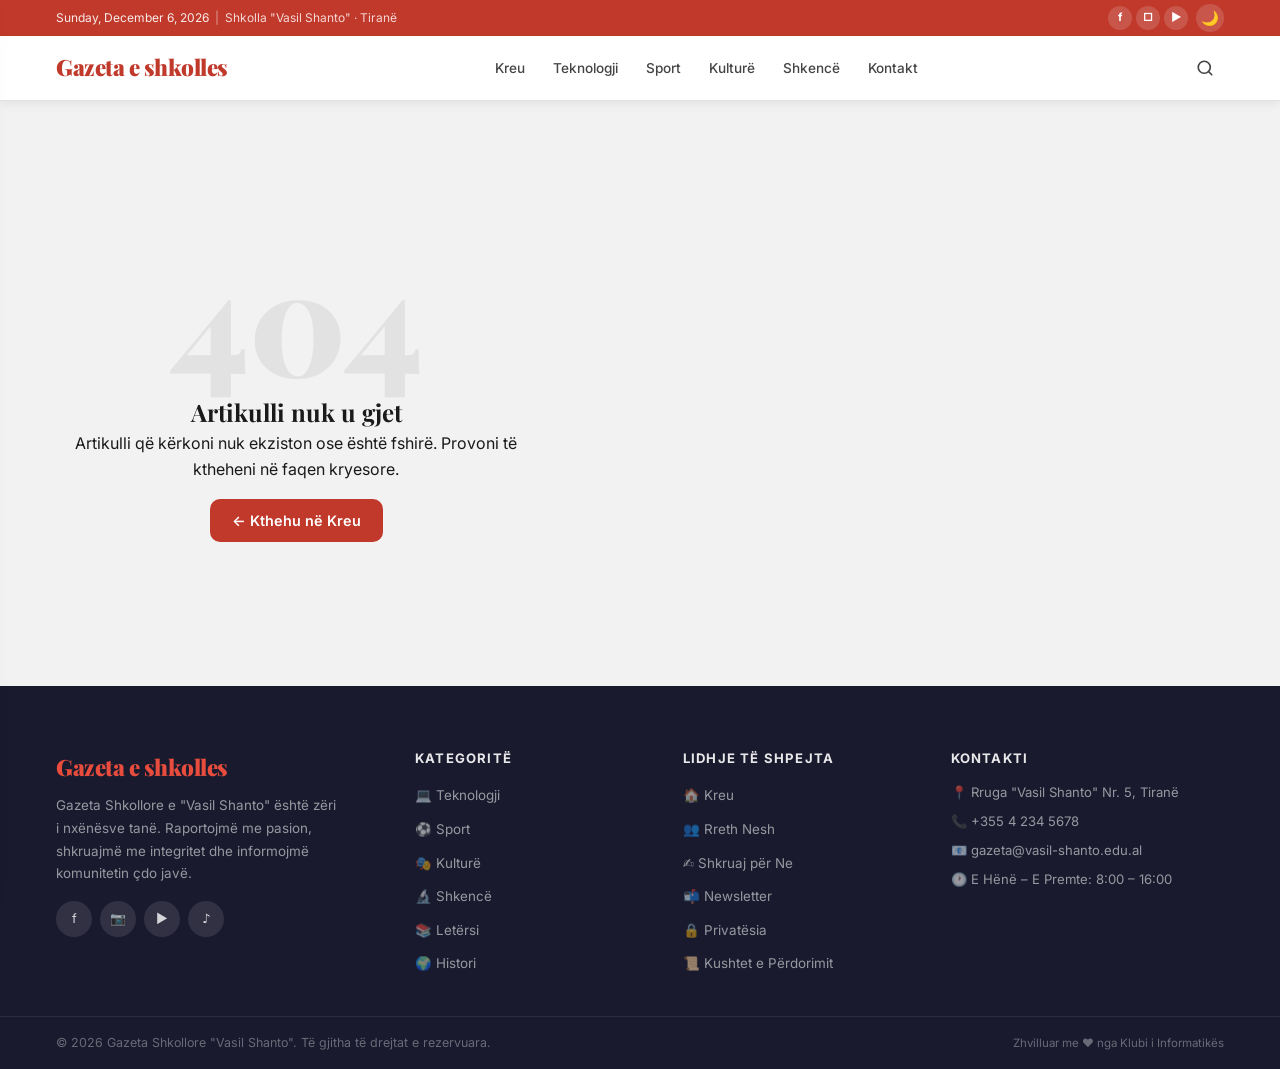
==== article.html @ ebf305d5 "first commit" ====
<!DOCTYPE html>
<html lang="sq" data-theme="light">
<head>
  <meta charset="UTF-8" />
  <meta name="viewport" content="width=device-width, initial-scale=1.0" />
  <meta name="description" content="Gazeta Shkollore – Portali informativ i shkollës 'Vasil Shanto'." />
  <meta name="author" content="Klubi i Informatikës – Shkolla Vasil Shanto" />
  <meta property="og:type" content="article" />
  <title>Artikull | Gazeta Shkollore</title>

  <link rel="preconnect" href="https://fonts.googleapis.com" />
  <link rel="preconnect" href="https://fonts.gstatic.com" crossorigin />
  <link href="https://fonts.googleapis.com/css2?family=Playfair+Display:ital,wght@0,700;0,900;1,700&family=Inter:wght@300;400;500;600;700&display=swap" rel="stylesheet" />

  <link rel="stylesheet" href="style.css" />
</head>
<body>

  <!-- ============================================================
       HEADER (identical to index.html)
  ============================================================ -->
  <header class="site-header" id="siteHeader">

    <div class="top-bar">
      <div class="container">
        <div class="top-bar-left">
          <span id="currentDate" class="top-date"></span>
          <span class="top-sep">|</span>
          <span class="top-school">Shkolla "Vasil Shanto" · Tiranë</span>
        </div>
        <div class="top-bar-right">
          <div class="top-social">
            <a href="#" aria-label="Facebook"  class="tsocial">&#x66;</a>
            <a href="#" aria-label="Instagram" class="tsocial">&#x25A1;</a>
            <a href="#" aria-label="YouTube"   class="tsocial">&#x25B6;</a>
          </div>
          <button class="dark-btn" id="darkToggle" aria-label="Ndrysho temën">
            <span class="dark-icon" id="darkIcon">🌙</span>
          </button>
        </div>
      </div>
    </div>

    <nav class="main-nav" role="navigation" aria-label="Navigimi kryesor">
      <div class="container">
        <a href="index.html" class="nav-logo" aria-label="Gazeta Shkollore – ballina">
          <span class="logo-primary">Gazeta e shkolles</span>
        </a>

        <ul class="nav-links" id="navLinks" role="list">
          <li><a href="index.html#hero"       class="nav-link">Kreu</a></li>
          <li><a href="index.html#teknologji" class="nav-link">Teknologji</a></li>
          <li><a href="index.html#sport"      class="nav-link">Sport</a></li>
          <li><a href="index.html#kulture"    class="nav-link">Kulturë</a></li>
          <li><a href="index.html#shkence"    class="nav-link">Shkencë</a></li>
          <li><a href="index.html#kontakt"    class="nav-link">Kontakt</a></li>
        </ul>

        <div class="nav-actions">
          <button class="icon-btn search-toggle" id="searchToggle" aria-label="Hap kërkimin" aria-expanded="false">
            <svg width="18" height="18" viewBox="0 0 24 24" fill="none" stroke="currentColor" stroke-width="2.2" stroke-linecap="round" stroke-linejoin="round">
              <circle cx="11" cy="11" r="8"/><path d="m21 21-4.35-4.35"/>
            </svg>
          </button>
          <button class="hamburger" id="hamburger" aria-label="Hap menunë" aria-expanded="false" aria-controls="mobileDrawer">
            <span></span><span></span><span></span>
          </button>
        </div>
      </div>
    </nav>

    <div class="search-bar" id="searchBar" role="search" aria-hidden="true">
      <div class="container">
        <svg class="search-bar-icon" width="18" height="18" viewBox="0 0 24 24" fill="none" stroke="currentColor" stroke-width="2" stroke-linecap="round">
          <circle cx="11" cy="11" r="8"/><path d="m21 21-4.35-4.35"/>
        </svg>
        <input type="search" id="searchInput" placeholder="Kërko artikuj, kategori, autorë…" aria-label="Kërko" />
        <button class="search-close" id="searchClose" aria-label="Mbyll kërkimin">✕</button>
      </div>
    </div>
  </header>

  <!-- Reading progress bar -->
  <div class="reading-progress" id="readingProgress" role="progressbar" aria-valuenow="0" aria-valuemin="0" aria-valuemax="100"></div>

  <!-- Mobile drawer overlay -->
  <div class="overlay" id="overlay" aria-hidden="true"></div>

  <!-- Mobile drawer -->
  <nav class="mobile-drawer" id="mobileDrawer" aria-label="Navigimi mobil" aria-hidden="true">
    <div class="drawer-head">
      <a href="index.html" class="nav-logo">
        <span class="logo-primary">Gazeta e shkolles</span>
      </a>
      <button class="icon-btn drawer-close" id="drawerClose" aria-label="Mbyll menunë">✕</button>
    </div>
    <ul class="drawer-links" role="list">
      <li><a href="index.html#hero">🏠&ensp;Kreu</a></li>
      <li><a href="index.html#teknologji">💻&ensp;Teknologji</a></li>
      <li><a href="index.html#sport">⚽&ensp;Sport</a></li>
      <li><a href="index.html#kulture">🎭&ensp;Kulturë</a></li>
      <li><a href="index.html#shkence">🔬&ensp;Shkencë</a></li>
      <li><a href="index.html#newsletter">📬&ensp;Newsletter</a></li>
      <li><a href="index.html#kontakt">📧&ensp;Kontakt</a></li>
    </ul>
    <div class="drawer-footer">
      <div class="top-social">
        <a href="#" aria-label="Facebook"  class="tsocial">f</a>
        <a href="#" aria-label="Instagram" class="tsocial">&#x25A1;</a>
        <a href="#" aria-label="YouTube"   class="tsocial">▶</a>
      </div>
      <p class="drawer-copy">© 2024 Gazeta Shkollore</p>
    </div>
  </nav>

  <!-- ============================================================
       ARTICLE PAGE
  ============================================================ -->
  <main id="articlePage">

    <!-- ── LOADING STATE ── -->
    <div id="articleLoading" class="article-loading" aria-live="polite" aria-label="Duke ngarkuar artikullin…">
      <div class="article-hero-skeleton skeleton-pulse"></div>
      <div class="container">
        <div class="article-skeleton-body">
          <div class="skel-line skel-badge"></div>
          <div class="skel-line skel-title-1"></div>
          <div class="skel-line skel-title-2"></div>
          <div class="skel-line skel-excerpt"></div>
          <div class="skel-line skel-byline"></div>
          <div class="skel-divider"></div>
          <div class="skel-line skel-p"></div>
          <div class="skel-line skel-p skel-p-short"></div>
          <div class="skel-line skel-p"></div>
          <div class="skel-line skel-heading"></div>
          <div class="skel-line skel-p"></div>
          <div class="skel-line skel-p skel-p-med"></div>
          <div class="skel-line skel-p"></div>
        </div>
      </div>
    </div>

    <!-- ── ERROR STATE ── -->
    <div id="articleError" class="article-error" hidden role="alert">
      <div class="container">
        <div class="error-inner">
          <div class="error-code">404</div>
          <h1 class="error-title">Artikulli nuk u gjet</h1>
          <p class="error-text">Artikulli që kërkoni nuk ekziston ose është fshirë. Provoni të ktheheni në faqen kryesore.</p>
          <a href="index.html" class="btn-back">← Kthehu në Kreu</a>
        </div>
      </div>
    </div>

    <!-- ── ARTICLE CONTENT (populated by article.js) ── -->
    <div id="articleWrap" hidden>

      <!-- Breadcrumb -->
      <div class="article-breadcrumb">
        <div class="container">
          <nav aria-label="Navigimi i breadcrumb">
            <a href="index.html">Kreu</a>
            <span aria-hidden="true">›</span>
            <span id="breadcrumbCat"></span>
            <span aria-hidden="true">›</span>
            <span id="breadcrumbTitle" class="bc-current" aria-current="page"></span>
          </nav>
        </div>
      </div>

      <!-- Article Hero Image -->
      <div class="article-hero" id="articleHero"></div>

      <!-- Article body -->
      <div class="container">
        <div class="article-layout">

          <!-- Main article -->
          <article class="article-main" id="articleMain">
            <header class="article-header" id="articleHeader"></header>
            <div class="article-content prose" id="articleContent"></div>
            <footer class="article-footer">
              <div class="article-tags" id="articleTags"></div>
              <div class="article-share">
                <span class="share-label">Ndaj:</span>
                <button class="share-btn" id="shareFacebook" aria-label="Ndaj në Facebook">f Facebook</button>
                <button class="share-btn" id="shareTwitter"  aria-label="Ndaj në X/Twitter">𝕏 Twitter</button>
                <button class="share-btn share-copy" id="shareCopy" aria-label="Kopjo lidhjen">🔗 Kopjo</button>
              </div>
            </footer>
          </article>

          <!-- Sticky sidebar -->
          <aside class="article-sidebar" aria-label="Shiriti anësor i artikullit">
            <div class="asb-widget asb-share">
              <h4 class="asb-title">Ndaj Artikullin</h4>
              <div class="asb-share-btns">
                <button class="asb-btn asb-fb"   id="asbFacebook" aria-label="Facebook">f</button>
                <button class="asb-btn asb-tw"   id="asbTwitter"  aria-label="Twitter">𝕏</button>
                <button class="asb-btn asb-copy" id="asbCopy"     aria-label="Kopjo">🔗</button>
              </div>
            </div>
            <div class="asb-widget asb-info" id="asbInfo"></div>
          </aside>

        </div><!-- /.article-layout -->

        <!-- Related Articles -->
        <section class="related-section" id="relatedSection" aria-label="Artikuj të ngjashëm">
          <div class="related-head">
            <h2 class="section-title"><span class="accent-pill" style="background:var(--primary)">📰</span> Lexo Gjithashtu</h2>
          </div>
          <div class="related-grid" id="relatedGrid"></div>
        </section>

      </div><!-- /.container -->
    </div><!-- /#articleWrap -->

  </main>

  <!-- ============================================================
       FOOTER (identical to index.html)
  ============================================================ -->
  <footer class="site-footer" id="kontakt">
    <div class="footer-main">
      <div class="container">
        <div class="footer-grid">

          <div class="footer-col footer-about-col">
            <a href="index.html" class="nav-logo footer-logo-link">
              <span class="logo-primary">Gazeta e shkolles</span>
            </a>
            <p>Gazeta Shkollore e "Vasil Shanto" është zëri i nxënësve tanë. Raportojmë me pasion, shkruajmë me integritet dhe informojmë komunitetin çdo javë.</p>
            <div class="footer-social">
              <a href="#" aria-label="Facebook"  class="footer-sl">f</a>
              <a href="#" aria-label="Instagram" class="footer-sl">📷</a>
              <a href="#" aria-label="YouTube"   class="footer-sl">▶</a>
              <a href="#" aria-label="TikTok"    class="footer-sl">♪</a>
            </div>
          </div>

          <div class="footer-col">
            <h4 class="footer-heading">Kategoritë</h4>
            <ul class="footer-links">
              <li><a href="index.html#teknologji">💻 Teknologji</a></li>
              <li><a href="index.html#sport">⚽ Sport</a></li>
              <li><a href="index.html#kulture">🎭 Kulturë</a></li>
              <li><a href="index.html#shkence">🔬 Shkencë</a></li>
              <li><a href="#">📚 Letërsi</a></li>
              <li><a href="#">🌍 Histori</a></li>
            </ul>
          </div>

          <div class="footer-col">
            <h4 class="footer-heading">Lidhje të Shpejta</h4>
            <ul class="footer-links">
              <li><a href="index.html">🏠 Kreu</a></li>
              <li><a href="#">👥 Rreth Nesh</a></li>
              <li><a href="#">✍️ Shkruaj për Ne</a></li>
              <li><a href="index.html#newsletter">📬 Newsletter</a></li>
              <li><a href="#">🔒 Privatësia</a></li>
              <li><a href="#">📜 Kushtet e Përdorimit</a></li>
            </ul>
          </div>

          <div class="footer-col">
            <h4 class="footer-heading">Kontakti</h4>
            <ul class="contact-list">
              <li><span class="ci">📍</span> Rruga "Vasil Shanto" Nr. 5, Tiranë</li>
              <li><span class="ci">📞</span> +355 4 234 5678</li>
              <li><span class="ci">📧</span> gazeta@vasil-shanto.edu.al</li>
              <li><span class="ci">🕐</span> E Hënë – E Premte: 8:00 – 16:00</li>
            </ul>
          </div>

        </div>
      </div>
    </div>
    <div class="footer-bottom">
      <div class="container">
        <p>© 2024 Gazeta Shkollore "Vasil Shanto". Të gjitha të drejtat e rezervuara.</p>
        <p class="footer-credits">Zhvilluar me ❤️ nga Klubi i Informatikës</p>
      </div>
    </div>
  </footer>

  <button class="scroll-top-btn" id="scrollTopBtn" aria-label="Kthehu lart">↑</button>

  <script src="script.js"></script>
  <script src="articles-data.js"></script>
  <script src="article.js"></script>
</body>
</html>
---- style.css ----
/* ============================================================
   GAZETA SHKOLLORE — style.css
   Mobile-first responsive newspaper portal
   Breakpoints: 480 | 768 | 1024 | 1280
============================================================ */

/* ——————————————————————————————————————
   1. CSS VARIABLES & RESET
—————————————————————————————————————— */
:root {
  /* Brand */
  --primary:       #c0392b;
  --primary-dark:  #96281b;
  --primary-light: #e74c3c;

  /* Category colours */
  --tech-color:      #2980b9;
  --sport-color:     #27ae60;
  --culture-color:   #8e44ad;
  --science-color:   #d35400;
  --society-color:   #16a085;
  --literature-color:#c0392b;

  /* Light theme surfaces */
  --bg:          #f2f2f2;
  --surface:     #ffffff;
  --surface-2:   #f8f8f8;
  --border:      #e2e2e2;

  /* Light theme text */
  --text:        #1a1a1a;
  --text-light:  #444;
  --text-muted:  #888;

  /* Shadows */
  --shadow-xs: 0 1px 4px rgba(0,0,0,.06);
  --shadow-sm: 0 2px 10px rgba(0,0,0,.08);
  --shadow-md: 0 4px 24px rgba(0,0,0,.10);
  --shadow-lg: 0 8px 40px rgba(0,0,0,.14);

  /* Radius */
  --r-xs:  4px;
  --r-sm:  6px;
  --r:     10px;
  --r-lg:  16px;
  --r-xl:  24px;

  /* Spacing */
  --space-xs:  4px;
  --space-sm:  8px;
  --space:    16px;
  --space-md: 24px;
  --space-lg: 40px;
  --space-xl: 64px;

  /* Layout */
  --container:    1200px;
  --header-h:     56px;
  --topbar-h:     34px;
  --total-header: calc(var(--header-h) + var(--topbar-h));

  /* Typography */
  --font-body:    'Inter', system-ui, sans-serif;
  --font-display: 'Playfair Display', Georgia, serif;

  /* Transitions */
  --ease: 0.25s ease;
  --ease-spring: 0.35s cubic-bezier(.34,1.56,.64,1);
  /* Image zoom — ease-out-expo: quick start, long smooth deceleration */
  --ease-zoom: cubic-bezier(0.16, 1, 0.3, 1);
  --zoom-dur:   0.75s;
  --zoom-delay: 80ms;   /* pause before zoom starts on mouse-enter */
}

/* Dark theme */
[data-theme="dark"] {
  --bg:        #0e0e1a;
  --surface:   #1a1a2e;
  --surface-2: #161628;
  --border:    #2a2a3e;
  --text:      #e8e8f0;
  --text-light:#b0b0c0;
  --text-muted:#6a6a7a;
  --shadow-xs: 0 1px 4px rgba(0,0,0,.30);
  --shadow-sm: 0 2px 10px rgba(0,0,0,.40);
  --shadow-md: 0 4px 24px rgba(0,0,0,.50);
  --shadow-lg: 0 8px 40px rgba(0,0,0,.60);
}

/* Box-sizing & reset */
*,
*::before,
*::after { box-sizing: border-box; margin: 0; padding: 0; }

/* Ensure [hidden] always wins over any display: flex/grid/block rules */
[hidden] { display: none !important; }

html {
  scroll-behavior: smooth;
  font-size: 16px;
  -webkit-text-size-adjust: 100%;
}

body {
  font-family: var(--font-body);
  background: var(--bg);
  color: var(--text);
  line-height: 1.6;
  transition: background var(--ease), color var(--ease);
  overflow-x: hidden;
}

img {
  display: block;
  max-width: 100%;
  height: auto;
}

a {
  color: inherit;
  text-decoration: none;
  transition: color var(--ease);
}

ul, ol { list-style: none; }

button {
  cursor: pointer;
  border: none;
  background: none;
  font-family: inherit;
}

input, select, textarea {
  font-family: inherit;
  font-size: inherit;
}

/* ——————————————————————————————————————
   2. TYPOGRAPHY
—————————————————————————————————————— */
h1,h2,h3,h4,h5 {
  font-family: var(--font-display);
  line-height: 1.25;
  color: var(--text);
}

h1 { font-size: clamp(1.5rem, 4vw, 2.4rem); }
h2 { font-size: clamp(1.2rem, 3vw, 1.75rem); }
h3 { font-size: clamp(1rem, 2.5vw, 1.2rem); }
h4 { font-size: clamp(0.9rem, 2vw, 1rem); font-family: var(--font-body); font-weight: 600; }

p { color: var(--text-light); }

time { font-size: 0.78rem; color: var(--text-muted); }

/* ——————————————————————————————————————
   3. UTILITY
—————————————————————————————————————— */
.container {
  width: 100%;
  max-width: var(--container);
  margin: 0 auto;
  padding: 0 var(--space);
}

.sr-only {
  position: absolute;
  width: 1px; height: 1px;
  clip: rect(0,0,0,0);
  overflow: hidden;
  white-space: nowrap;
}

/* Scroll-reveal: pre-animate state */
.reveal {
  opacity: 0;
  transform: translateY(20px);
  transition: opacity 0.5s ease, transform 0.5s ease;
}
.reveal.visible {
  opacity: 1;
  transform: translateY(0);
}

/* ——————————————————————————————————————
   4. CATEGORY BADGES
—————————————————————————————————————— */
.badge {
  display: inline-block;
  padding: 2px 9px;
  border-radius: var(--r-xs);
  font-size: 0.68rem;
  font-weight: 700;
  text-transform: uppercase;
  letter-spacing: 0.6px;
  color: #fff;
  white-space: nowrap;
}
.badge-tech       { background: var(--tech-color); }
.badge-sport      { background: var(--sport-color); }
.badge-culture    { background: var(--culture-color); }
.badge-science    { background: var(--science-color); }
.badge-society    { background: var(--society-color); }
.badge-literature { background: var(--literature-color); }

/* ——————————————————————————————————————
   5. ARTICLE META
—————————————————————————————————————— */
.article-meta {
  display: flex;
  align-items: center;
  gap: var(--space-xs);
  font-size: 0.8rem;
  color: var(--text-muted);
  flex-wrap: wrap;
}
.avatar {
  width: 28px; height: 28px;
  border-radius: 50%;
  object-fit: cover;
  flex-shrink: 0;
}
.author-name { font-weight: 600; color: var(--text-light); }
.meta-sep    { opacity: 0.4; }
.read-time   { font-size: 0.75rem; color: var(--text-muted); white-space: nowrap; }
.views       { font-size: 0.75rem; }

/* ——————————————————————————————————————
   6. READING PROGRESS BAR
—————————————————————————————————————— */
.reading-progress {
  position: fixed;
  top: 0; left: 0;
  width: 0%;
  height: 3px;
  background: var(--primary);
  z-index: 9999;
  transition: width 0.1s linear;
}

/* ——————————————————————————————————————
   7. HEADER
—————————————————————————————————————— */
.site-header {
  position: sticky;
  top: 0;
  z-index: 900;
  background: var(--surface);
  box-shadow: var(--shadow-sm);
  transition: transform var(--ease), background var(--ease);
}
.site-header.hide { transform: translateY(-100%); }

/* Top bar */
.top-bar {
  background: var(--primary);
  color: #fff;
  font-size: 0.75rem;
  height: var(--topbar-h);
  display: flex;
  align-items: center;
}
.top-bar .container {
  display: flex;
  justify-content: space-between;
  align-items: center;
  gap: var(--space);
}
.top-bar-left {
  display: flex;
  align-items: center;
  gap: var(--space-xs);
  overflow: hidden;
  white-space: nowrap;
  text-overflow: ellipsis;
}
.top-date { opacity: 0.9; }
.top-sep  { opacity: 0.5; margin: 0 2px; }
.top-school { opacity: 0.8; display: none; } /* hidden on small mobile */

.top-bar-right {
  display: flex;
  align-items: center;
  gap: var(--space-sm);
  flex-shrink: 0;
}
.top-social { display: flex; gap: var(--space-xs); }
.tsocial {
  display: flex;
  align-items: center;
  justify-content: center;
  width: 24px; height: 24px;
  border-radius: 50%;
  background: rgba(255,255,255,.15);
  font-size: 0.7rem;
  font-weight: 700;
  color: #fff;
  transition: background var(--ease);
}
.tsocial:hover { background: rgba(255,255,255,.3); }

.dark-btn {
  display: flex;
  align-items: center;
  justify-content: center;
  width: 28px; height: 28px;
  border-radius: 50%;
  background: rgba(255,255,255,.15);
  color: #fff;
  font-size: 0.9rem;
  transition: background var(--ease), transform var(--ease-spring);
}
.dark-btn:hover { background: rgba(255,255,255,.3); transform: rotate(20deg); }

/* Main nav */
.main-nav {
  height: var(--header-h);
  display: flex;
  align-items: center;
}
.main-nav .container {
  display: flex;
  align-items: center;
  justify-content: space-between;
  gap: var(--space);
}

/* Logo */
.nav-logo {
  display: flex;
  align-items: baseline;
  gap: 2px;
  text-decoration: none;
  flex-shrink: 0;
}
.logo-primary {
  font-family: var(--font-display);
  font-weight: 900;
  font-size: clamp(1.05rem, 2.5vw, 1.4rem);
  color: var(--primary);
  letter-spacing: -0.5px;
  white-space: nowrap;
}
.logo-dot { color: var(--primary); font-weight: 900; }
.logo-secondary {
  font-family: var(--font-body);
  font-weight: 300;
  font-size: 0.85rem;
  color: var(--text-muted);
  letter-spacing: 1px;
  text-transform: uppercase;
}
[data-theme="dark"] .logo-secondary { color: var(--text-muted); }

/* Desktop nav links — hidden on mobile */
.nav-links {
  display: none;
  align-items: center;
  gap: 4px;
  flex: 1;
  justify-content: center;
}
.nav-link {
  padding: 6px 12px;
  border-radius: var(--r-xs);
  font-size: 0.85rem;
  font-weight: 500;
  color: var(--text-light);
  transition: color var(--ease), background var(--ease);
  position: relative;
}
.nav-link::after {
  content: '';
  position: absolute;
  bottom: 2px; left: 12px; right: 12px;
  height: 2px;
  background: var(--primary);
  border-radius: 2px;
  transform: scaleX(0);
  transition: transform var(--ease);
}
.nav-link:hover,
.nav-link.active { color: var(--primary); }
.nav-link.active::after,
.nav-link:hover::after { transform: scaleX(1); }

/* Nav actions */
.nav-actions {
  display: flex;
  align-items: center;
  gap: var(--space-xs);
}
.icon-btn {
  display: flex;
  align-items: center;
  justify-content: center;
  width: 38px; height: 38px;
  border-radius: var(--r-sm);
  color: var(--text-light);
  transition: background var(--ease), color var(--ease);
}
.icon-btn:hover { background: var(--surface-2); color: var(--primary); }

/* Hamburger */
.hamburger {
  display: flex;
  flex-direction: column;
  justify-content: center;
  align-items: center;
  gap: 5px;
  width: 38px; height: 38px;
  border-radius: var(--r-sm);
  transition: background var(--ease);
}
.hamburger:hover { background: var(--surface-2); }
.hamburger span {
  display: block;
  width: 22px; height: 2px;
  background: var(--text);
  border-radius: 2px;
  transition: transform var(--ease), opacity var(--ease), width var(--ease);
}
.hamburger.open span:nth-child(1) { transform: translateY(7px) rotate(45deg); }
.hamburger.open span:nth-child(2) { opacity: 0; width: 0; }
.hamburger.open span:nth-child(3) { transform: translateY(-7px) rotate(-45deg); }

/* Search bar */
.search-bar {
  background: var(--surface-2);
  border-top: 1px solid var(--border);
  overflow: hidden;
  max-height: 0;
  transition: max-height 0.3s ease, padding 0.3s ease;
}
.search-bar.open {
  max-height: 70px;
  padding: var(--space-xs) 0;
}
.search-bar .container {
  display: flex;
  align-items: center;
  gap: var(--space-sm);
}
.search-bar-icon { color: var(--text-muted); flex-shrink: 0; }
#searchInput {
  flex: 1;
  border: none;
  background: none;
  outline: none;
  color: var(--text);
  font-size: 0.95rem;
  padding: var(--space-xs) 0;
}
#searchInput::placeholder { color: var(--text-muted); }
.search-close {
  color: var(--text-muted);
  font-size: 1rem;
  padding: 4px 8px;
  border-radius: var(--r-xs);
  transition: color var(--ease), background var(--ease);
}
.search-close:hover { color: var(--primary); background: var(--surface); }

/* ——————————————————————————————————————
   8. MOBILE DRAWER
—————————————————————————————————————— */
.overlay {
  display: none;
  position: fixed;
  inset: 0;
  background: rgba(0,0,0,.55);
  z-index: 999;
  opacity: 0;
  transition: opacity var(--ease);
}
.overlay.show { display: block; opacity: 1; }

.mobile-drawer {
  position: fixed;
  top: 0; left: 0;
  width: min(320px, 85vw);
  height: 100dvh;
  background: var(--surface);
  z-index: 1000;
  transform: translateX(-110%);
  transition: transform 0.35s cubic-bezier(.4,0,.2,1);
  display: flex;
  flex-direction: column;
  overflow-y: auto;
  box-shadow: var(--shadow-lg);
}
.mobile-drawer.open { transform: translateX(0); }

.drawer-head {
  display: flex;
  align-items: center;
  justify-content: space-between;
  padding: var(--space) var(--space-md);
  border-bottom: 1px solid var(--border);
}
.drawer-close { font-size: 1.2rem; color: var(--text-muted); }
.drawer-close:hover { color: var(--primary); }

.drawer-links {
  flex: 1;
  padding: var(--space-sm) 0;
}
.drawer-links li a {
  display: block;
  padding: 13px var(--space-md);
  font-size: 0.95rem;
  font-weight: 500;
  color: var(--text);
  border-left: 3px solid transparent;
  transition: all var(--ease);
}
.drawer-links li a:hover {
  color: var(--primary);
  border-left-color: var(--primary);
  background: var(--surface-2);
}

.drawer-footer {
  padding: var(--space) var(--space-md);
  border-top: 1px solid var(--border);
  display: flex;
  flex-direction: column;
  gap: var(--space-sm);
  align-items: flex-start;
}
.drawer-copy { font-size: 0.75rem; color: var(--text-muted); }

/* ——————————————————————————————————————
   9. BREAKING NEWS TICKER
—————————————————————————————————————— */
.breaking-bar {
  display: flex;
  align-items: center;
  background: var(--surface);
  border-bottom: 2px solid var(--primary);
  height: 38px;
  overflow: hidden;
  gap: 0;
}

.breaking-label {
  flex-shrink: 0;
  background: var(--primary);
  color: #fff;
  font-size: 0.65rem;
  font-weight: 800;
  text-transform: uppercase;
  letter-spacing: 1.5px;
  padding: 0 12px;
  height: 100%;
  display: flex;
  align-items: center;
  position: relative;
  animation: livePulse 2s ease-in-out infinite;
}
.breaking-label::after {
  content: '';
  position: absolute;
  right: -8px; top: 50%;
  transform: translateY(-50%);
  width: 0; height: 0;
  border-style: solid;
  border-width: 10px 0 10px 8px;
  border-color: transparent transparent transparent var(--primary);
}

@keyframes livePulse {
  0%,100% { opacity: 1; }
  50%      { opacity: 0.75; }
}

.ticker-viewport {
  flex: 1;
  overflow: hidden;
  padding-left: 20px;
}
.ticker-track {
  display: flex;
  gap: 0;
  white-space: nowrap;
  will-change: transform;
  animation: ticker 40s linear infinite;
}
.ticker-track span {
  font-size: 0.82rem;
  color: var(--text);
  padding-right: 60px;
  display: inline-block;
}
.ticker-track:hover { animation-play-state: paused; }

@keyframes ticker {
  from { transform: translateX(0); }
  to   { transform: translateX(-50%); }
}

/* ——————————————————————————————————————
   10. SECTION HEADERS
—————————————————————————————————————— */
.section-head {
  display: flex;
  align-items: center;
  justify-content: space-between;
  gap: var(--space);
  margin-bottom: var(--space-md);
}

.section-title {
  display: flex;
  align-items: center;
  gap: var(--space-sm);
  font-family: var(--font-display);
  font-size: 1.2rem;
  font-weight: 900;
  color: var(--text);
  white-space: nowrap;
}

.accent-pill {
  display: inline-flex;
  align-items: center;
  justify-content: center;
  width: 30px; height: 30px;
  border-radius: var(--r-sm);
  font-size: 0.9rem;
  flex-shrink: 0;
}

.view-all-link {
  font-size: 0.8rem;
  font-weight: 600;
  color: var(--primary);
  white-space: nowrap;
  padding: 5px 12px;
  border: 1.5px solid var(--primary);
  border-radius: var(--r-xl);
  transition: all var(--ease);
}
.view-all-link:hover {
  background: var(--primary);
  color: #fff;
}

/* ——————————————————————————————————————
   11. HERO SECTION
—————————————————————————————————————— */
.hero-section {
  padding: var(--space-md) 0;
  background: var(--bg);
}

.hero-grid {
  display: grid;
  gap: var(--space);
}

/* Main featured article */
.hero-main {
  background: var(--surface);
  border-radius: var(--r-lg);
  overflow: hidden;
  box-shadow: var(--shadow-sm);
}
.hero-img-wrap {
  display: block;
  position: relative;
  overflow: hidden;
  aspect-ratio: 3/2;   /* taller on mobile — more impact */
  min-height: 220px;
}
.hero-img {
  width: 100%; height: 100%;
  object-fit: cover;
  object-position: center 30%;
  transition: transform var(--zoom-dur) var(--ease-zoom),
              filter    var(--zoom-dur) var(--ease-zoom);
  filter: saturate(1.08) brightness(0.96);
}
.hero-main:hover .hero-img {
  transform: scale(1.04);
  filter: saturate(1.14) brightness(1.01);
  transition-delay: var(--zoom-delay);
}

.hero-img-overlay {
  position: absolute;
  inset: 0;
  background:
    linear-gradient(to top,  rgba(0,0,0,.55) 0%,  rgba(0,0,0,.10) 45%, transparent 70%),
    linear-gradient(to right, rgba(0,0,0,.18) 0%, transparent 50%);
  pointer-events: none;
}
.hero-body {
  padding: var(--space-md);
  display: flex;
  flex-direction: column;
  gap: var(--space-sm);
}
.meta-row {
  display: flex;
  align-items: center;
  gap: var(--space-xs);
  flex-wrap: wrap;
}
.hero-title {
  font-family: var(--font-display);
  font-size: clamp(1.2rem, 4vw, 1.9rem);
  font-weight: 900;
  line-height: 1.2;
}
.hero-title a:hover { color: var(--primary); }
.hero-excerpt {
  font-size: 0.9rem;
  color: var(--text-light);
  line-height: 1.65;
  display: -webkit-box;
  -webkit-line-clamp: 3;
  -webkit-box-orient: vertical;
  overflow: hidden;
}

/* Side articles */
.hero-side {
  display: flex;
  flex-direction: column;
  gap: var(--space);
}
.hero-side-card {
  display: flex;
  gap: var(--space);
  background: var(--surface);
  border-radius: var(--r);
  overflow: hidden;
  box-shadow: var(--shadow-xs);
  transition: box-shadow var(--ease), transform var(--ease);
}
.hero-side-card:hover { box-shadow: var(--shadow-sm); transform: translateY(-2px); }

.side-img-wrap {
  flex-shrink: 0;
  width: 120px;
  overflow: hidden;
}
.side-img-wrap img {
  width: 100%; height: 100%;
  object-fit: cover;
  transition: transform var(--zoom-dur) var(--ease-zoom);
}
.hero-side-card:hover .side-img-wrap img {
  transform: scale(1.04);
  transition-delay: var(--zoom-delay);
}

.side-body {
  padding: var(--space-sm) var(--space-sm) var(--space-sm) 0;
  display: flex;
  flex-direction: column;
  gap: 5px;
  justify-content: center;
}
.side-body h3 {
  font-size: 0.9rem;
  font-weight: 700;
  line-height: 1.35;
  display: -webkit-box;
  -webkit-line-clamp: 3;
  -webkit-box-orient: vertical;
  overflow: hidden;
}
.side-body h3 a:hover { color: var(--primary); }

/* ——————————————————————————————————————
   12. TRENDING SLIDER
—————————————————————————————————————— */
.trending-section {
  padding: var(--space-md) 0 var(--space-lg);
  background: var(--surface);
  border-top: 1px solid var(--border);
  border-bottom: 1px solid var(--border);
  margin-bottom: var(--space-lg);
}

.slider-btns {
  display: flex;
  gap: var(--space-xs);
}
.slider-btn {
  display: flex;
  align-items: center;
  justify-content: center;
  width: 34px; height: 34px;
  border-radius: 50%;
  background: var(--surface-2);
  border: 1.5px solid var(--border);
  color: var(--text);
  font-size: 1.2rem;
  transition: all var(--ease);
}
.slider-btn:hover {
  background: var(--primary);
  border-color: var(--primary);
  color: #fff;
}
.slider-btn:disabled { opacity: 0.3; pointer-events: none; }

.slider-viewport {
  overflow: hidden;
  border-radius: var(--r);
}
.trending-slider {
  display: flex;
  gap: var(--space);
  overflow-x: auto;
  scroll-snap-type: x mandatory;
  scroll-behavior: smooth;
  -webkit-overflow-scrolling: touch;
  padding-bottom: var(--space-xs);
  /* Hide scrollbar */
  scrollbar-width: none;
}
.trending-slider::-webkit-scrollbar { display: none; }

/* Trending card */
.t-card {
  flex-shrink: 0;
  width: min(280px, 80vw);
  background: var(--surface);
  border: 1px solid var(--border);
  border-radius: var(--r);
  overflow: hidden;
  scroll-snap-align: start;
  position: relative;
  transition: box-shadow var(--ease), transform var(--ease);
  box-shadow: var(--shadow-xs);
}
.t-card:hover { box-shadow: var(--shadow-md); transform: translateY(-4px); }

.t-num {
  position: absolute;
  top: var(--space-sm);
  left: var(--space-sm);
  background: rgba(0,0,0,.75);
  color: #fff;
  font-size: 0.65rem;
  font-weight: 800;
  letter-spacing: 1px;
  padding: 3px 8px;
  border-radius: var(--r-xs);
  z-index: 2;
}
.t-img-wrap {
  display: block;
  overflow: hidden;
  aspect-ratio: 3/2;
}
.t-img-wrap img {
  width: 100%; height: 100%;
  object-fit: cover;
  transition: transform var(--zoom-dur) var(--ease-zoom);
}
.t-card:hover .t-img-wrap img {
  transform: scale(1.04);
  transition-delay: var(--zoom-delay);
}

.t-body {
  padding: var(--space-sm) var(--space);
  display: flex;
  flex-direction: column;
  gap: 6px;
}
.t-body h4 {
  font-size: 0.88rem;
  font-weight: 700;
  line-height: 1.35;
  display: -webkit-box;
  -webkit-line-clamp: 3;
  -webkit-box-orient: vertical;
  overflow: hidden;
}
.t-body h4 a:hover { color: var(--primary); }

/* ——————————————————————————————————————
   13. PAGE BODY (content + sidebar)
—————————————————————————————————————— */
.page-body {
  padding: var(--space-lg) 0;
}

.content-sidebar-grid {
  display: grid;
  gap: var(--space-lg);
}

/* ——————————————————————————————————————
   14. CATEGORY SECTIONS
—————————————————————————————————————— */
.cat-section { margin-bottom: var(--space-xl); }
.cat-section:last-child { margin-bottom: 0; }

/* Cards grid — mobile: single column */
.cards-grid {
  display: grid;
  gap: var(--space);
}

/* ——————————————————————————————————————
   15. NEWS CARDS
—————————————————————————————————————— */
.news-card {
  background: var(--surface);
  border-radius: var(--r);
  overflow: hidden;
  box-shadow: var(--shadow-xs);
  transition: box-shadow var(--ease), transform var(--ease);
  display: flex;
  flex-direction: column;
}
.news-card:hover {
  box-shadow: var(--shadow-md);
  transform: translateY(-4px);
}

.card-img-wrap {
  display: block;
  position: relative;
  overflow: hidden;
  aspect-ratio: 16/10;
}
.card-img {
  width: 100%; height: 100%;
  object-fit: cover;
  transition: transform var(--zoom-dur) var(--ease-zoom);
}
.news-card:hover .card-img {
  transform: scale(1.04);
  transition-delay: var(--zoom-delay);
}

.card-badge-overlay {
  position: absolute;
  top: var(--space-sm);
  left: var(--space-sm);
  z-index: 2;
}

.card-body {
  padding: var(--space);
  flex: 1;
  display: flex;
  flex-direction: column;
  gap: var(--space-sm);
}

.card-title {
  font-size: clamp(0.9rem, 2.5vw, 1.05rem);
  font-weight: 700;
  line-height: 1.35;
  display: -webkit-box;
  -webkit-line-clamp: 3;
  -webkit-box-orient: vertical;
  overflow: hidden;
}
.card-title a:hover { color: var(--primary); }

.card-excerpt {
  font-size: 0.84rem;
  line-height: 1.6;
  color: var(--text-muted);
  display: -webkit-box;
  -webkit-line-clamp: 3;
  -webkit-box-orient: vertical;
  overflow: hidden;
  flex: 1;
}

.card-foot {
  display: flex;
  align-items: center;
  justify-content: space-between;
  gap: var(--space-xs);
  padding-top: var(--space-sm);
  border-top: 1px solid var(--border);
  flex-wrap: wrap;
}

/* ——————————————————————————————————————
   16. PROMO BANNER
—————————————————————————————————————— */
.promo-banner {
  display: flex;
  align-items: center;
  justify-content: space-between;
  gap: var(--space);
  background: linear-gradient(135deg, var(--primary) 0%, var(--primary-dark) 100%);
  color: #fff;
  border-radius: var(--r);
  padding: var(--space) var(--space-md);
  margin-bottom: var(--space-xl);
  flex-wrap: wrap;
}
.promo-text { font-size: 0.9rem; line-height: 1.5; }
.promo-text strong { font-weight: 700; }
.promo-cta {
  flex-shrink: 0;
  background: #fff;
  color: var(--primary);
  font-weight: 700;
  font-size: 0.82rem;
  padding: 8px 18px;
  border-radius: var(--r-xl);
  transition: all var(--ease);
  white-space: nowrap;
}
.promo-cta:hover { background: var(--primary-dark); color: #fff; }

/* ——————————————————————————————————————
   17. DUAL SECTIONS (Kulturë + Shkencë)
—————————————————————————————————————— */
.dual-sections {
  display: grid;
  gap: var(--space-xl);
}

.compact-cat .section-head { margin-bottom: var(--space); }

/* List cards */
.list-cards {
  display: flex;
  flex-direction: column;
  gap: var(--space-sm);
}

.list-card {
  display: flex;
  gap: var(--space);
  padding: var(--space-sm) 0;
  border-bottom: 1px solid var(--border);
  transition: background var(--ease);
}
.list-card:last-child { border-bottom: none; }

.list-img-wrap {
  flex-shrink: 0;
  width: 90px;
  border-radius: var(--r-sm);
  overflow: hidden;
  aspect-ratio: 3/2;
}
.list-img-wrap img {
  width: 100%; height: 100%;
  object-fit: cover;
  transition: transform var(--zoom-dur) var(--ease-zoom);
}
.list-card:hover .list-img-wrap img {
  transform: scale(1.04);
  transition-delay: var(--zoom-delay);
}

.list-body {
  display: flex;
  flex-direction: column;
  gap: 4px;
  justify-content: center;
}
.list-body h4 {
  font-size: 0.84rem;
  font-weight: 600;
  line-height: 1.35;
  display: -webkit-box;
  -webkit-line-clamp: 2;
  -webkit-box-orient: vertical;
  overflow: hidden;
}
.list-body h4 a:hover { color: var(--primary); }

/* ——————————————————————————————————————
   18. SIDEBAR
—————————————————————————————————————— */
.sidebar { display: flex; flex-direction: column; gap: var(--space-md); }

.widget {
  background: var(--surface);
  border-radius: var(--r);
  padding: var(--space-md);
  box-shadow: var(--shadow-xs);
}

.widget-title {
  font-family: var(--font-display);
  font-size: 1rem;
  font-weight: 800;
  color: var(--text);
  margin-bottom: var(--space);
  padding-bottom: var(--space-sm);
  border-bottom: 2px solid var(--primary);
}

/* Popular list */
.popular-list { display: flex; flex-direction: column; gap: var(--space-sm); }
.popular-item {
  display: flex;
  gap: var(--space-sm);
  align-items: flex-start;
  padding: var(--space-sm) 0;
  border-bottom: 1px solid var(--border);
}
.popular-item:last-child { border-bottom: none; }
.pop-rank {
  flex-shrink: 0;
  font-size: 1.1rem;
  font-weight: 900;
  font-family: var(--font-display);
  color: var(--border);
  width: 28px;
  line-height: 1;
}
.pop-body { flex: 1; }
.pop-body h4 {
  font-size: 0.84rem;
  font-weight: 600;
  line-height: 1.35;
  margin-bottom: 4px;
  display: -webkit-box;
  -webkit-line-clamp: 2;
  -webkit-box-orient: vertical;
  overflow: hidden;
}
.pop-body h4 a:hover { color: var(--primary); }
.pop-body .article-meta { gap: var(--space-xs); font-size: 0.74rem; }

/* Mini newsletter widget */
.widget-accent {
  background: linear-gradient(135deg, var(--primary) 0%, var(--primary-dark) 100%);
  text-align: center;
}
.widget-accent .widget-title {
  color: #fff;
  border-color: rgba(255,255,255,.3);
}
.widget-nl-icon { font-size: 2rem; margin-bottom: var(--space-xs); }
.widget-text { font-size: 0.84rem; color: rgba(255,255,255,.85); margin-bottom: var(--space); }

.mini-nl-form {
  display: flex;
  flex-direction: column;
  gap: var(--space-xs);
}
.mini-nl-form input {
  border: none;
  border-radius: var(--r-sm);
  padding: 9px 12px;
  background: rgba(255,255,255,.15);
  color: #fff;
  outline: none;
  font-size: 0.84rem;
  transition: background var(--ease);
}
.mini-nl-form input::placeholder { color: rgba(255,255,255,.6); }
.mini-nl-form input:focus { background: rgba(255,255,255,.25); }
.mini-nl-form button {
  background: #fff;
  color: var(--primary);
  font-weight: 700;
  font-size: 0.84rem;
  border-radius: var(--r-sm);
  padding: 9px;
  transition: all var(--ease);
}
.mini-nl-form button:hover { background: var(--primary-dark); color: #fff; }

/* Tags cloud */
.tags-cloud {
  display: flex;
  flex-wrap: wrap;
  gap: 6px;
}
.tag {
  display: inline-block;
  padding: 4px 12px;
  background: var(--surface-2);
  border: 1px solid var(--border);
  border-radius: var(--r-xl);
  font-size: 0.75rem;
  color: var(--text-light);
  transition: all var(--ease);
}
.tag:hover {
  background: var(--primary);
  border-color: var(--primary);
  color: #fff;
}

/* Social follow */
.social-follow { display: flex; flex-direction: column; gap: var(--space-xs); }
.sf-item {
  display: flex;
  align-items: center;
  gap: var(--space-sm);
  padding: var(--space-sm) var(--space);
  border-radius: var(--r-sm);
  color: #fff;
  transition: transform var(--ease), opacity var(--ease);
}
.sf-item:hover { transform: translateX(4px); opacity: 0.9; }
.sf-fb { background: #1877f2; }
.sf-ig { background: linear-gradient(135deg, #f09433, #e6683c, #dc2743, #cc2366, #bc1888); }
.sf-yt { background: #ff0000; }

.sf-icon { font-size: 0.9rem; font-weight: 800; width: 28px; text-align: center; flex-shrink: 0; }
.sf-info { flex: 1; }
.sf-name { display: block; font-size: 0.85rem; font-weight: 600; }
.sf-count { display: block; font-size: 0.72rem; opacity: 0.85; }
.sf-arrow { font-size: 0.9rem; opacity: 0.8; }

/* ——————————————————————————————————————
   19. NEWSLETTER SECTION
—————————————————————————————————————— */
.nl-section {
  background: var(--surface);
  border-top: 1px solid var(--border);
  border-bottom: 1px solid var(--border);
  padding: var(--space-xl) 0;
}

.nl-grid {
  display: grid;
  gap: var(--space-xl);
}

.nl-eyebrow {
  display: inline-block;
  background: var(--primary);
  color: #fff;
  font-size: 0.72rem;
  font-weight: 700;
  text-transform: uppercase;
  letter-spacing: 1px;
  padding: 4px 12px;
  border-radius: var(--r-xl);
  margin-bottom: var(--space-sm);
}

.nl-copy h2 {
  font-size: clamp(1.6rem, 4vw, 2.4rem);
  margin-bottom: var(--space-sm);
}
.nl-copy > p {
  font-size: 0.95rem;
  color: var(--text-muted);
  max-width: 480px;
  margin-bottom: var(--space-md);
}

.nl-benefits {
  display: flex;
  flex-direction: column;
  gap: var(--space-xs);
  margin-bottom: var(--space-md);
}
.nl-benefits li { font-size: 0.9rem; color: var(--text-light); }

.nl-stats {
  display: flex;
  gap: var(--space-lg);
  flex-wrap: wrap;
}
.nl-stat { display: flex; flex-direction: column; gap: 2px; }
.nl-num {
  font-family: var(--font-display);
  font-size: 1.6rem;
  font-weight: 900;
  color: var(--primary);
}
.nl-lbl { font-size: 0.78rem; color: var(--text-muted); }

/* Form */
.nl-form-wrap { position: relative; }
.nl-form {
  background: var(--surface-2);
  border: 1px solid var(--border);
  border-radius: var(--r-lg);
  padding: var(--space-md);
  display: flex;
  flex-direction: column;
  gap: var(--space);
}

.form-field {
  display: flex;
  flex-direction: column;
  gap: 5px;
}
.form-field label {
  font-size: 0.82rem;
  font-weight: 600;
  color: var(--text-light);
}
.form-field input,
.form-field select {
  border: 1.5px solid var(--border);
  border-radius: var(--r-sm);
  padding: 10px 14px;
  background: var(--surface);
  color: var(--text);
  outline: none;
  transition: border-color var(--ease), box-shadow var(--ease);
  appearance: none;
}
.form-field input:focus,
.form-field select:focus {
  border-color: var(--primary);
  box-shadow: 0 0 0 3px rgba(192,57,43,.12);
}

.btn-nl {
  background: var(--primary);
  color: #fff;
  font-size: 1rem;
  font-weight: 700;
  padding: 14px;
  border-radius: var(--r-sm);
  transition: background var(--ease), transform var(--ease-spring);
  letter-spacing: 0.3px;
}
.btn-nl:hover { background: var(--primary-dark); transform: translateY(-2px); }

.form-note { font-size: 0.74rem; color: var(--text-muted); text-align: center; }
.form-note a { color: var(--primary); }

/* Success state */
.nl-success {
  position: absolute;
  inset: 0;
  background: var(--surface);
  border: 1px solid var(--border);
  border-radius: var(--r-lg);
  display: flex;
  flex-direction: column;
  align-items: center;
  justify-content: center;
  gap: var(--space-sm);
  text-align: center;
  padding: var(--space-md);
  animation: fadeIn 0.4s ease;
}
.nl-success-icon { font-size: 3rem; }
.nl-success h3 { font-size: 1.4rem; color: var(--sport-color); }
.nl-success p { font-size: 0.9rem; color: var(--text-muted); }

@keyframes fadeIn {
  from { opacity: 0; transform: scale(0.95); }
  to   { opacity: 1; transform: scale(1); }
}

/* ——————————————————————————————————————
   20. FOOTER
—————————————————————————————————————— */
.site-footer {
  background: var(--secondary, #1a1a2e);
  color: rgba(255,255,255,.75);
}

[data-theme="dark"] .site-footer {
  background: #0a0a14;
}

.footer-main { padding: var(--space-xl) 0 var(--space-lg); }

.footer-grid {
  display: grid;
  gap: var(--space-lg);
}

.footer-logo-link { display: inline-flex; }
.footer-logo-link .logo-secondary { color: rgba(255,255,255,.4); }
.footer-logo-link .logo-primary { color: #e74c3c; }

.footer-about-col p {
  font-size: 0.84rem;
  line-height: 1.7;
  color: rgba(255,255,255,.55);
  margin: var(--space-sm) 0 var(--space);
  max-width: 280px;
}

.footer-social { display: flex; gap: var(--space-sm); }
.footer-sl {
  display: flex;
  align-items: center;
  justify-content: center;
  width: 36px; height: 36px;
  border-radius: 50%;
  background: rgba(255,255,255,.1);
  color: rgba(255,255,255,.8);
  font-size: 0.8rem;
  transition: all var(--ease);
}
.footer-sl:hover { background: var(--primary); color: #fff; transform: translateY(-2px); }

.footer-heading {
  font-family: var(--font-body);
  font-size: 0.82rem;
  font-weight: 700;
  text-transform: uppercase;
  letter-spacing: 1.2px;
  color: rgba(255,255,255,.9);
  margin-bottom: var(--space);
}

.footer-links { display: flex; flex-direction: column; gap: 8px; }
.footer-links a {
  font-size: 0.84rem;
  color: rgba(255,255,255,.55);
  transition: color var(--ease);
}
.footer-links a:hover { color: #fff; }

.contact-list {
  display: flex;
  flex-direction: column;
  gap: var(--space-sm);
}
.contact-list li {
  display: flex;
  align-items: flex-start;
  gap: var(--space-xs);
  font-size: 0.82rem;
  color: rgba(255,255,255,.55);
}
.ci { flex-shrink: 0; }

.footer-bottom {
  border-top: 1px solid rgba(255,255,255,.08);
  padding: var(--space) 0;
}
.footer-bottom .container {
  display: flex;
  flex-direction: column;
  gap: 4px;
  align-items: center;
  text-align: center;
}
.footer-bottom p { font-size: 0.78rem; color: rgba(255,255,255,.35); }
.footer-credits { font-size: 0.72rem !important; }

/* ——————————————————————————————————————
   21. SCROLL-TO-TOP BUTTON
—————————————————————————————————————— */
.scroll-top-btn {
  position: fixed;
  bottom: 24px;
  right: 20px;
  width: 42px; height: 42px;
  border-radius: 50%;
  background: var(--primary);
  color: #fff;
  font-size: 1.1rem;
  box-shadow: var(--shadow-md);
  z-index: 500;
  display: flex;
  align-items: center;
  justify-content: center;
  opacity: 0;
  pointer-events: none;
  transform: translateY(16px);
  transition: opacity var(--ease), transform var(--ease-spring);
}
.scroll-top-btn.visible {
  opacity: 1;
  pointer-events: auto;
  transform: translateY(0);
}
.scroll-top-btn:hover {
  background: var(--primary-dark);
  transform: translateY(-3px);
}

/* ——————————————————————————————————————
   22. DARK MODE OVERRIDES
—————————————————————————————————————— */
[data-theme="dark"] .breaking-bar {
  background: var(--surface);
  border-color: var(--primary);
}
[data-theme="dark"] .ticker-track span { color: var(--text); }
[data-theme="dark"] .site-header { background: var(--surface); }
[data-theme="dark"] .tag { background: var(--surface-2); color: var(--text-light); }
[data-theme="dark"] .promo-banner { box-shadow: none; }

/* ——————————————————————————————————————
   23. IMAGE QUALITY & OBJECT-FIT POLISH
—————————————————————————————————————— */

/* Skeleton shimmer — shown while images load */
.hero-img-wrap,
.side-img-wrap,
.t-img-wrap,
.card-img-wrap,
.list-img-wrap {
  background-color: var(--border);
  background-image: linear-gradient(
    90deg,
    var(--border)       0%,
    var(--surface-2)   40%,
    var(--border)      80%
  );
  background-size: 300% 100%;
  animation: imgSkeleton 1.6s ease-in-out infinite;
}
/* Cancel skeleton once image is loaded */
.hero-img-wrap.img-loaded,
.side-img-wrap.img-loaded,
.t-img-wrap.img-loaded,
.card-img-wrap.img-loaded,
.list-img-wrap.img-loaded {
  background-image: none;
  animation: none;
}
@keyframes imgSkeleton {
  0%   { background-position: 200% center; }
  100% { background-position: -200% center; }
}

/* Hero — focus top-center (shows faces/screens, not sky) */
.hero-img {
  object-fit: cover;
  object-position: center 20%;
  will-change: transform;
}

/* Side cards — center crop */
.side-img-wrap img {
  object-fit: cover;
  object-position: center center;
  will-change: transform;
  min-height: 80px; /* prevent collapse before load */
}

/* Trending — center, slight top bias for action shots */
.t-img-wrap img {
  object-fit: cover;
  object-position: center 30%;
  will-change: transform;
}

/* Main news cards — center */
.card-img {
  object-fit: cover;
  object-position: center center;
  will-change: transform;
}

/* List thumbnails — center crop */
.list-img-wrap img {
  object-fit: cover;
  object-position: center center;
  will-change: transform;
}

/* Avatars — face focus (top-center prevents chin-cropping) */
.avatar {
  object-fit: cover;
  object-position: center top;
  background-color: var(--border); /* fallback colour while loading */
}

/* Category-aware object-position hints via data attr
   (set by JS when badge type is detected) */
[data-img-focus="top"]    img { object-position: center top !important; }
[data-img-focus="center"] img { object-position: center center !important; }
[data-img-focus="action"] img { object-position: center 35% !important; }

/* Ensure no image ever stretches */
img { max-width: 100%; height: auto; display: block; }

/* ——————————————————————————————————————
   25. RESPONSIVE — 480px
—————————————————————————————————————— */
@media (min-width: 480px) {
  .top-school { display: inline; }

  .hero-side-card { gap: var(--space-md); }
  .side-img-wrap { width: 140px; }

  .list-img-wrap { width: 110px; }
}

/* ——————————————————————————————————————
   24. RESPONSIVE — 640px (small tablet)
—————————————————————————————————————— */
@media (min-width: 640px) {
  .cards-grid {
    grid-template-columns: repeat(2, 1fr);
  }

  /* Featured card spans full width */
  .cards-featured-first .card-featured {
    grid-column: 1 / -1;
  }
  .cards-featured-first .card-featured .card-img-wrap {
    aspect-ratio: 16/7;
  }
  .cards-featured-first .card-featured .card-body {
    padding: var(--space-md);
  }
  .cards-featured-first .card-featured .card-title {
    font-size: 1.2rem;
    -webkit-line-clamp: 2;
  }

  .dual-sections {
    grid-template-columns: 1fr 1fr;
    gap: var(--space-lg);
  }

  .footer-grid {
    grid-template-columns: repeat(2, 1fr);
  }
}

/* ——————————————————————————————————————
   25. RESPONSIVE — 768px (tablet)
—————————————————————————————————————— */
@media (min-width: 768px) {
  :root {
    --header-h: 60px;
    --topbar-h: 36px;
  }

  .hero-grid {
    grid-template-columns: 1fr 1fr;
    align-items: start;
  }
  .hero-main { grid-column: 1; }
  .hero-side  { grid-column: 2; }

  .hero-img-wrap { aspect-ratio: 16/10; }
  .side-img-wrap { width: 120px; }

  .t-card { width: 260px; }

  .nl-grid {
    grid-template-columns: 1fr 1fr;
    align-items: start;
  }

  .footer-bottom .container {
    flex-direction: row;
    justify-content: space-between;
    text-align: left;
  }
}

/* ——————————————————————————————————————
   26. RESPONSIVE — 1024px (desktop)
—————————————————————————————————————— */
@media (min-width: 1024px) {

  /* Show desktop nav, hide hamburger */
  .nav-links   { display: flex; }
  .hamburger   { display: none; }

  :root {
    --header-h: 64px;
    --topbar-h: 36px;
  }

  /* Hero: 2/3 + 1/3 */
  .hero-grid {
    grid-template-columns: 2fr 1fr;
    gap: var(--space-md);
    align-items: stretch;
  }
  .hero-img-wrap { aspect-ratio: 16/8; }   /* slightly cinematic on desktop */
  .hero-side { justify-content: space-between; }

  .hero-side-card {
    flex-direction: column;
    gap: 0;
  }
  .side-img-wrap {
    width: 100%;
    aspect-ratio: 16/9;
    height: auto;
  }
  .side-body {
    padding: var(--space-sm) var(--space);
  }

  /* Trending card width */
  .t-card { width: 270px; }

  /* 3-column card grids */
  .cards-grid {
    grid-template-columns: repeat(3, 1fr);
  }
  .cards-featured-first .card-featured {
    grid-column: 1;
    grid-row: 1 / 3;
  }
  .cards-featured-first .card-featured .card-img-wrap {
    aspect-ratio: 3/2;
    height: 240px;
  }
  .cards-featured-first .card-featured .card-excerpt {
    -webkit-line-clamp: 5;
  }

  /* Content + sidebar layout */
  .content-sidebar-grid {
    grid-template-columns: 1fr 320px;
    align-items: start;
  }
  .sidebar { position: sticky; top: calc(var(--total-header) + var(--space)); }

  /* Dual sections 2 col inside main */
  .dual-sections {
    grid-template-columns: 1fr 1fr;
  }

  /* Footer 4 columns */
  .footer-grid {
    grid-template-columns: 1.4fr 1fr 1fr 1.2fr;
  }
}

/* ——————————————————————————————————————
   27. RESPONSIVE — 1280px (large desktop)
—————————————————————————————————————— */
@media (min-width: 1280px) {

  .hero-title { font-size: 2.1rem; }
  .hero-excerpt { -webkit-line-clamp: 4; }

  .t-card { width: 290px; }

  .cards-grid {
    grid-template-columns: repeat(3, 1fr);
  }

  .content-sidebar-grid {
    grid-template-columns: 1fr 350px;
  }
}

/* ——————————————————————————————————————
   28. PRINT
—————————————————————————————————————— */
@media print {
  .site-header,
  .breaking-bar,
  .trending-section,
  .sidebar,
  .nl-section,
  .site-footer,
  .scroll-top-btn,
  .reading-progress { display: none !important; }

  .content-sidebar-grid { display: block; }
  .cards-grid { grid-template-columns: repeat(2,1fr); }
  * { box-shadow: none !important; }
}

/* ——————————————————————————————————————
   29. FOCUS STYLES (Accessibility)
—————————————————————————————————————— */
:focus-visible {
  outline: 3px solid var(--primary);
  outline-offset: 2px;
  border-radius: var(--r-xs);
}

/* ——————————————————————————————————————
   30. REDUCED MOTION
—————————————————————————————————————— */
@media (prefers-reduced-motion: reduce) {
  *,
  *::before,
  *::after {
    animation-duration: 0.01ms !important;
    animation-iteration-count: 1 !important;
    transition-duration: 0.01ms !important;
  }
  .ticker-track { animation: none; }
}

/* ============================================================
   31. ARTICLE PAGE
============================================================ */

/* ── Skeleton loading ── */
.article-hero-skeleton {
  width: 100%;
  aspect-ratio: 16/7;
  background: var(--surface-2);
}

.article-skeleton-body {
  max-width: 760px;
  margin: var(--space-lg) auto;
  padding: 0 var(--space);
  display: flex;
  flex-direction: column;
  gap: 14px;
}

.skel-line {
  border-radius: var(--r-xs);
  background: var(--surface-2);
  height: 14px;
}
.skel-badge   { width: 90px;  height: 22px; border-radius: 99px; }
.skel-title-1 { width: 90%;   height: 32px; }
.skel-title-2 { width: 70%;   height: 32px; }
.skel-excerpt { width: 85%;   height: 16px; }
.skel-byline  { width: 220px; height: 18px; }
.skel-divider { height: 1px;  background: var(--border); margin: 8px 0; }
.skel-p       { width: 100%;  height: 13px; }
.skel-p-short { width: 60%; }
.skel-p-med   { width: 80%; }
.skel-heading { width: 50%;   height: 20px; margin-top: 8px; }

/* ── Error state ── */
.article-error {
  min-height: 65vh;
  display: flex;
  align-items: center;
  justify-content: center;
  text-align: center;
  padding: var(--space-xl) var(--space);
}
.error-inner   { max-width: 480px; }
.error-code    {
  font-size: clamp(5rem, 18vw, 9rem);
  font-weight: 900;
  line-height: 1;
  color: var(--border);
  font-family: var(--font-display);
}
.error-title   { font-size: 1.5rem; margin: var(--space-sm) 0 var(--space-xs); }
.error-text    { color: var(--text-2); margin-bottom: var(--space); }
.btn-back {
  display: inline-block;
  padding: 10px 22px;
  background: var(--primary);
  color: #fff;
  border-radius: var(--r);
  font-weight: 600;
  font-size: 0.9rem;
  transition: opacity 0.2s;
}
.btn-back:hover { opacity: 0.85; color: #fff; }

/* ── Breadcrumb ── */
.article-breadcrumb {
  border-bottom: 1px solid var(--border);
  padding: 10px 0;
  font-size: 0.8rem;
  color: var(--text-2);
}
.article-breadcrumb a {
  color: var(--text-2);
  transition: color 0.2s;
}
.article-breadcrumb a:hover { color: var(--primary); }
.article-breadcrumb span[aria-hidden] { margin: 0 6px; color: var(--border); }
.bc-current {
  color: var(--text-1);
  font-weight: 500;
  white-space: nowrap;
  overflow: hidden;
  text-overflow: ellipsis;
  max-width: 30ch;
  display: inline-block;
  vertical-align: bottom;
}

/* ── Article Hero Image ── */
.article-hero { position: relative; overflow: hidden; }
.article-hero-img-wrap {
  position: relative;
  width: 100%;
  aspect-ratio: 16/7;
  overflow: hidden;
  background: var(--surface-2);
}
.article-hero-img {
  width: 100%;
  height: 100%;
  object-fit: cover;
  object-position: center;
  display: block;
}
.article-hero-overlay {
  position: absolute;
  inset: 0;
  background: linear-gradient(to bottom, transparent 50%, rgba(0,0,0,0.35) 100%);
  pointer-events: none;
}

/* ── Article layout (main + sidebar) ── */
.article-layout {
  display: grid;
  grid-template-columns: 1fr;
  gap: var(--space-lg);
  padding: var(--space-lg) 0;
}

/* ── Article header ── */
.article-meta-top {
  display: flex;
  align-items: center;
  gap: var(--space-sm);
  margin-bottom: var(--space-sm);
}
.article-title {
  font-family: var(--font-display);
  font-size: clamp(1.6rem, 4vw, 2.5rem);
  font-weight: 900;
  line-height: 1.2;
  color: var(--text-1);
  margin-bottom: var(--space-sm);
}
.article-excerpt-lead {
  font-size: clamp(1rem, 2vw, 1.15rem);
  line-height: 1.65;
  color: var(--text-2);
  font-style: italic;
  margin-bottom: var(--space);
  border-left: 3px solid var(--primary);
  padding-left: var(--space-sm);
}
.article-byline {
  display: flex;
  align-items: center;
  gap: 10px;
  margin-bottom: var(--space);
}
.avatar-md { width: 44px; height: 44px; }
.byline-info {
  display: flex;
  flex-direction: column;
  gap: 2px;
}
.byline-date { font-size: 0.82rem; color: var(--text-2); }
.article-rule {
  border: none;
  border-top: 1px solid var(--border);
  margin: 0 0 var(--space-lg);
}

/* ── Prose content ── */
.prose {
  font-size: clamp(0.97rem, 1.8vw, 1.07rem);
  line-height: 1.8;
  color: var(--text-1);
  max-width: 72ch;
}
.prose p          { margin-bottom: 1.4em; }
.prose .prose-h   {
  font-family: var(--font-display);
  font-weight: 700;
  color: var(--text-1);
  margin: 1.8em 0 0.6em;
  line-height: 1.3;
}
.prose h2.prose-h { font-size: clamp(1.2rem, 2.5vw, 1.5rem); }
.prose h3.prose-h { font-size: clamp(1.05rem, 2vw, 1.25rem); }

.prose-figure {
  margin: var(--space-lg) 0;
  border-radius: var(--r);
  overflow: hidden;
}
.prose-img-wrap {
  position: relative;
  aspect-ratio: 16/9;
  background: var(--surface-2);
  overflow: hidden;
  border-radius: var(--r);
}
.prose-img-wrap img {
  width: 100%;
  height: 100%;
  object-fit: cover;
  display: block;
  transition: transform var(--zoom-dur) var(--ease-zoom);
}
.prose-img-wrap:hover img { transform: scale(1.03); }
.prose-figure figcaption {
  font-size: 0.82rem;
  color: var(--text-2);
  text-align: center;
  padding: 8px var(--space-sm) 0;
  font-style: italic;
}

.prose-quote {
  border-left: 4px solid var(--primary);
  margin: var(--space-lg) 0;
  padding: var(--space-sm) var(--space);
  background: var(--surface-2);
  border-radius: 0 var(--r) var(--r) 0;
}
.prose-quote p {
  font-size: 1.1em;
  font-style: italic;
  color: var(--text-1);
  margin-bottom: 6px;
}
.prose-quote cite {
  font-size: 0.85rem;
  color: var(--text-2);
  font-style: normal;
  font-weight: 600;
}

.prose-list {
  margin: 0 0 1.4em;
  padding-left: 1.4em;
  display: flex;
  flex-direction: column;
  gap: 6px;
}
.prose-list li { line-height: 1.65; }

/* ── Article footer (tags + share) ── */
.article-footer {
  margin-top: var(--space-lg);
  padding-top: var(--space);
  border-top: 1px solid var(--border);
  display: flex;
  flex-direction: column;
  gap: var(--space);
}
.article-tags { display: flex; align-items: center; gap: var(--space-sm); flex-wrap: wrap; }
.tags-label   { font-size: 0.82rem; font-weight: 600; color: var(--text-2); white-space: nowrap; }

.article-share {
  display: flex;
  align-items: center;
  gap: 8px;
  flex-wrap: wrap;
}
.share-label { font-size: 0.82rem; font-weight: 600; color: var(--text-2); }
.share-btn {
  padding: 7px 14px;
  border: 1px solid var(--border);
  border-radius: var(--r-xs);
  background: var(--surface-2);
  font-size: 0.82rem;
  font-weight: 600;
  cursor: pointer;
  color: var(--text-1);
  transition: background 0.2s, color 0.2s, border-color 0.2s;
}
.share-btn:hover { background: var(--primary); color: #fff; border-color: var(--primary); }
.share-copy:hover { background: var(--text-2); border-color: var(--text-2); }

/* ── Sidebar (article page) ── */
.article-sidebar { display: none; }

.asb-widget {
  background: var(--surface-2);
  border-radius: var(--r);
  padding: var(--space);
  margin-bottom: var(--space);
}
.asb-title {
  font-size: 0.82rem;
  font-weight: 700;
  text-transform: uppercase;
  letter-spacing: 0.04em;
  color: var(--text-2);
  margin-bottom: var(--space-sm);
}
.asb-share-btns {
  display: flex;
  gap: 8px;
}
.asb-btn {
  flex: 1;
  padding: 10px 0;
  border: 1px solid var(--border);
  border-radius: var(--r-xs);
  background: var(--surface);
  cursor: pointer;
  font-size: 1rem;
  color: var(--text-1);
  transition: background 0.2s, color 0.2s;
}
.asb-btn:hover  { background: var(--primary); color: #fff; }
.asb-detail-list {
  list-style: none;
  display: flex;
  flex-direction: column;
  gap: 10px;
}
.asb-detail-list li {
  display: flex;
  justify-content: space-between;
  align-items: center;
  font-size: 0.85rem;
  border-bottom: 1px solid var(--border);
  padding-bottom: 8px;
}
.asb-detail-list li:last-child { border-bottom: none; padding-bottom: 0; }
.asb-lbl { color: var(--text-2); }
.asb-val { font-weight: 600; color: var(--text-1); }

/* ── Related articles ── */
.related-section {
  padding: var(--space-lg) 0 var(--space-xl);
  border-top: 1px solid var(--border);
}
.related-head { margin-bottom: var(--space); }
.related-grid {
  display: grid;
  grid-template-columns: 1fr;
  gap: var(--space);
}
.related-card {
  background: var(--surface);
  border-radius: var(--r);
  overflow: hidden;
  border: 1px solid var(--border);
  transition: box-shadow 0.25s, transform 0.25s;
}
.related-card:hover {
  box-shadow: var(--shadow-md);
  transform: translateY(-3px);
}
.related-img-wrap {
  display: block;
  aspect-ratio: 16/9;
  overflow: hidden;
  background: var(--surface-2);
}
.related-img {
  width: 100%;
  height: 100%;
  object-fit: cover;
  display: block;
  transition: transform var(--zoom-dur) var(--ease-zoom);
}
.related-card:hover .related-img {
  transform: scale(1.04);
  transition-delay: var(--zoom-delay);
}
.related-body {
  padding: var(--space-sm) var(--space);
}
.related-title {
  font-family: var(--font-display);
  font-size: 1rem;
  font-weight: 700;
  line-height: 1.35;
  margin: 6px 0 8px;
}
.related-title a {
  color: var(--text-1);
  transition: color 0.2s;
}
.related-title a:hover { color: var(--primary); }

/* ── Responsive: tablet (640px) ── */
@media (min-width: 640px) {
  .related-grid { grid-template-columns: repeat(2, 1fr); }
}

/* ── Responsive: desktop (1024px) ── */
@media (min-width: 1024px) {
  .article-hero-img-wrap { aspect-ratio: 21/8; }

  .article-layout {
    grid-template-columns: 1fr 240px;
    align-items: start;
  }
  .article-sidebar {
    display: block;
    position: sticky;
    top: calc(var(--total-header) + var(--space));
  }

  .related-grid { grid-template-columns: repeat(3, 1fr); }
}

/* ── Print: hide article sidebar + related ── */
@media print {
  .article-sidebar,
  .related-section,
  .article-share,
  .article-breadcrumb { display: none !important; }
}
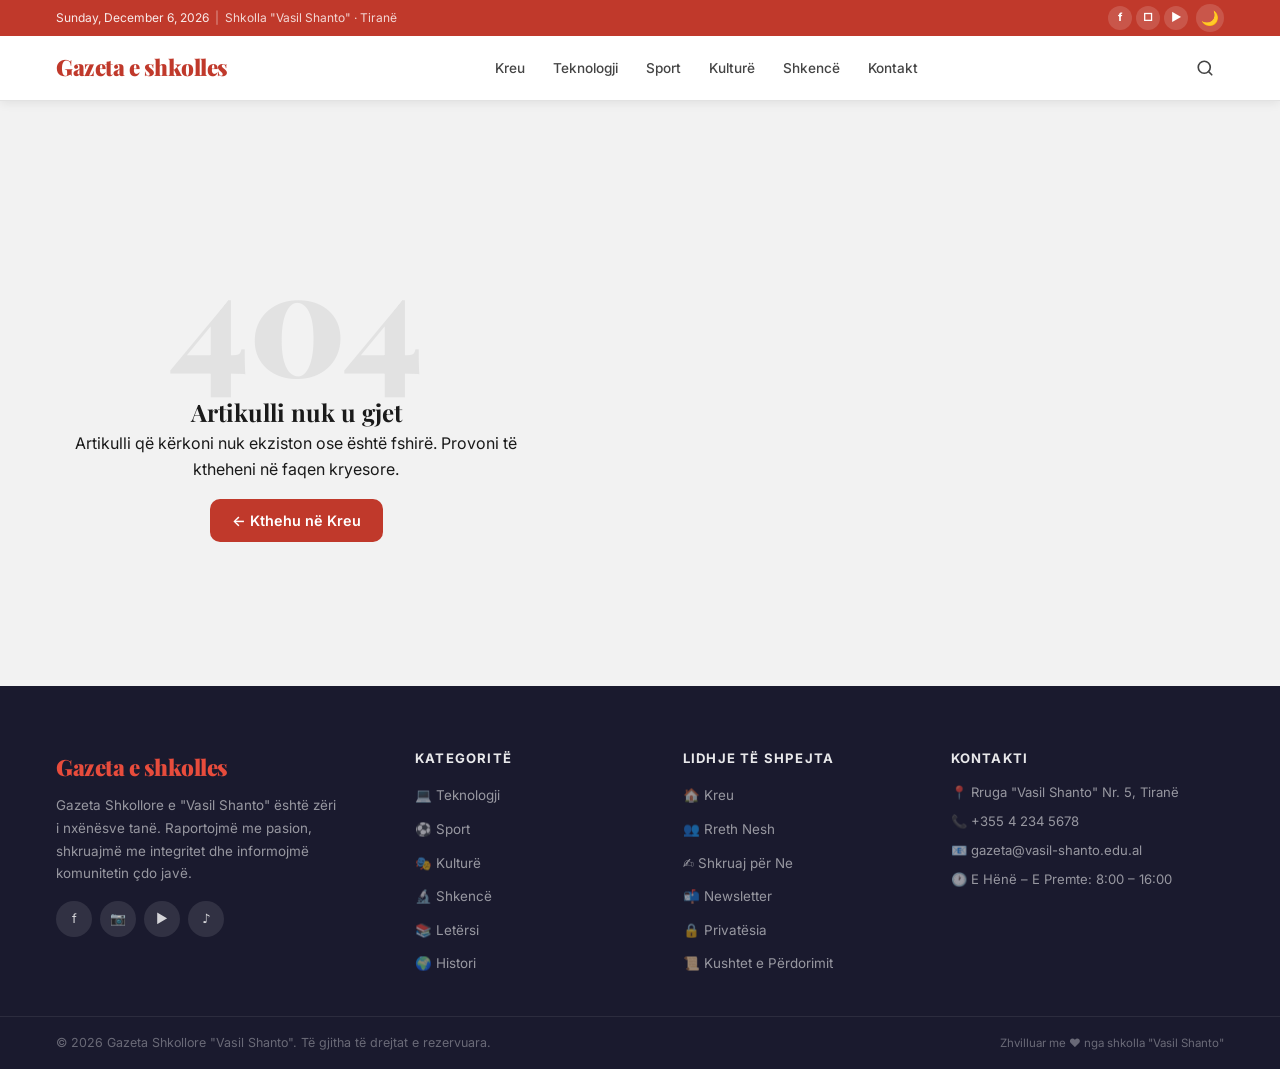
==== commit 20520ba4: "first commit" ====
--- a/article.html
+++ b/article.html
@@ -279,7 +279,7 @@
     <div class="footer-bottom">
       <div class="container">
         <p>© 2024 Gazeta Shkollore "Vasil Shanto". Të gjitha të drejtat e rezervuara.</p>
-        <p class="footer-credits">Zhvilluar me ❤️ nga Klubi i Informatikës</p>
+        <p class="footer-credits">Zhvilluar me ❤️ nga shkolla "Vasil Shanto"</p>
       </div>
     </div>
   </footer>
--- a/style.css
+++ b/style.css
@@ -432,11 +432,61 @@
   overflow: hidden;
   max-height: 0;
   transition: max-height 0.3s ease, padding 0.3s ease;
+  position: relative;
 }
 .search-bar.open {
   max-height: 70px;
   padding: var(--space-xs) 0;
-}
+  overflow: visible;
+}
+.search-bar.has-results {
+  max-height: 70px;
+  overflow: visible;
+}
+
+.search-results {
+  display: none;
+  position: absolute;
+  top: 100%;
+  left: 0;
+  right: 0;
+  background: var(--surface);
+  border: 1px solid var(--border);
+  border-top: none;
+  box-shadow: var(--shadow-lg);
+  max-height: 400px;
+  overflow-y: auto;
+  z-index: 998;
+}
+.search-results.show { display: block; }
+.sr-item {
+  display: flex;
+  align-items: center;
+  gap: 12px;
+  padding: 10px 20px;
+  border-bottom: 1px solid var(--border);
+  text-decoration: none;
+  color: var(--text);
+  transition: background var(--ease);
+}
+.sr-item:last-child { border-bottom: none; }
+.sr-item:hover, .sr-item:focus { background: var(--surface-2); outline: none; }
+.sr-info { flex: 1; min-width: 0; }
+.sr-title {
+  font-size: 0.88rem;
+  font-weight: 600;
+  white-space: nowrap;
+  overflow: hidden;
+  text-overflow: ellipsis;
+  display: block;
+}
+.sr-title mark {
+  background: rgba(192,57,43,.15);
+  color: var(--primary);
+  border-radius: 2px;
+}
+.sr-meta { font-size: 0.73rem; color: var(--text-muted); margin-top: 2px; display: block; }
+.sr-empty { padding: 18px 20px; text-align: center; color: var(--text-muted); font-size: 0.88rem; }
 .search-bar .container {
   display: flex;
   align-items: center;
@@ -479,7 +529,7 @@
 .mobile-drawer {
   position: fixed;
   top: 0; left: 0;
-  width: min(320px, 85vw);
+  width: 100vw;
   height: 100dvh;
   background: var(--surface);
   z-index: 1000;
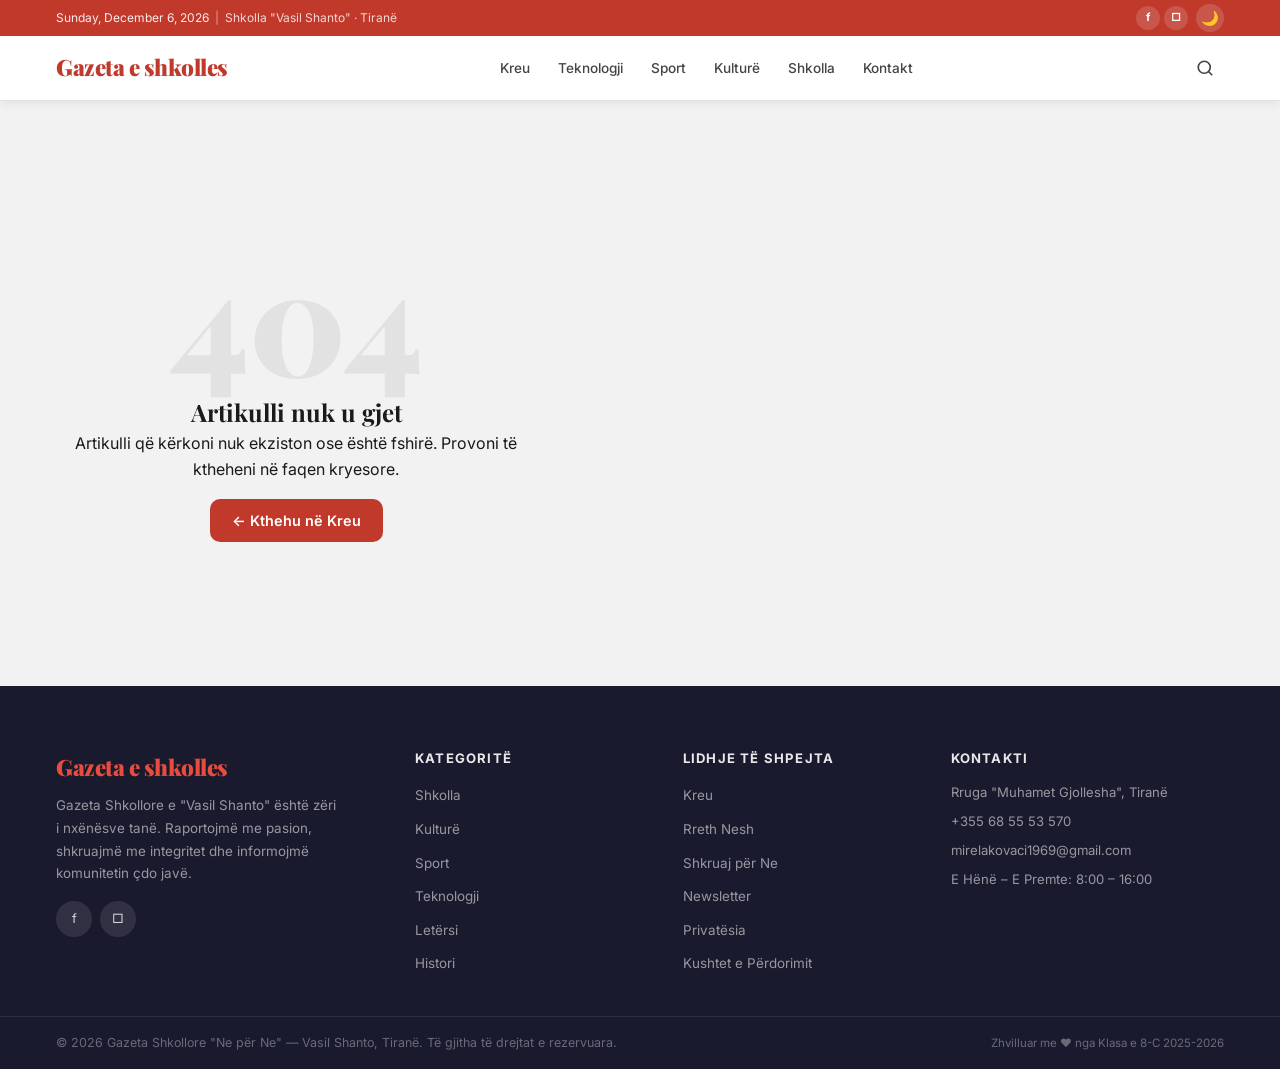
==== commit e8a555db: "second commit" ====
--- a/article.html
+++ b/article.html
@@ -30,9 +30,8 @@
         </div>
         <div class="top-bar-right">
           <div class="top-social">
-            <a href="#" aria-label="Facebook"  class="tsocial">&#x66;</a>
-            <a href="#" aria-label="Instagram" class="tsocial">&#x25A1;</a>
-            <a href="#" aria-label="YouTube"   class="tsocial">&#x25B6;</a>
+            <a href="https://www.facebook.com/p/Shkolla-9-vjecareVasil-Shanto-Tirane-61566544972265/" target="_blank" rel="noopener" aria-label="Facebook" class="tsocial">&#x66;</a>
+            <a href="https://www.instagram.com/shkolla_9_vjecare_vasil_shanto/" target="_blank" rel="noopener" aria-label="Instagram" class="tsocial">&#x25A1;</a>
           </div>
           <button class="dark-btn" id="darkToggle" aria-label="Ndrysho temën">
             <span class="dark-icon" id="darkIcon">🌙</span>
@@ -52,7 +51,7 @@
           <li><a href="index.html#teknologji" class="nav-link">Teknologji</a></li>
           <li><a href="index.html#sport"      class="nav-link">Sport</a></li>
           <li><a href="index.html#kulture"    class="nav-link">Kulturë</a></li>
-          <li><a href="index.html#shkence"    class="nav-link">Shkencë</a></li>
+          <li><a href="index.html#shkolla"    class="nav-link">Shkolla</a></li>
           <li><a href="index.html#kontakt"    class="nav-link">Kontakt</a></li>
         </ul>
 
@@ -74,9 +73,10 @@
         <svg class="search-bar-icon" width="18" height="18" viewBox="0 0 24 24" fill="none" stroke="currentColor" stroke-width="2" stroke-linecap="round">
           <circle cx="11" cy="11" r="8"/><path d="m21 21-4.35-4.35"/>
         </svg>
-        <input type="search" id="searchInput" placeholder="Kërko artikuj, kategori, autorë…" aria-label="Kërko" />
+        <input type="search" id="searchInput" placeholder="Kërko artikuj, kategori, autorë…" aria-label="Kërko" autocomplete="off" />
         <button class="search-close" id="searchClose" aria-label="Mbyll kërkimin">✕</button>
       </div>
+      <div class="search-results" id="searchResults" role="listbox" aria-label="Rezultatet e kërkimit"></div>
     </div>
   </header>
 
@@ -95,21 +95,20 @@
       <button class="icon-btn drawer-close" id="drawerClose" aria-label="Mbyll menunë">✕</button>
     </div>
     <ul class="drawer-links" role="list">
-      <li><a href="index.html#hero">🏠&ensp;Kreu</a></li>
-      <li><a href="index.html#teknologji">💻&ensp;Teknologji</a></li>
-      <li><a href="index.html#sport">⚽&ensp;Sport</a></li>
-      <li><a href="index.html#kulture">🎭&ensp;Kulturë</a></li>
-      <li><a href="index.html#shkence">🔬&ensp;Shkencë</a></li>
-      <li><a href="index.html#newsletter">📬&ensp;Newsletter</a></li>
-      <li><a href="index.html#kontakt">📧&ensp;Kontakt</a></li>
+      <li><a href="index.html#hero">Kreu</a></li>
+      <li><a href="index.html#shkolla">Shkolla</a></li>
+      <li><a href="index.html#kulture">Kulturë</a></li>
+      <li><a href="index.html#sport">Sport</a></li>
+      <li><a href="index.html#teknologji">Teknologji</a></li>
+      <li><a href="index.html#newsletter">Newsletter</a></li>
+      <li><a href="index.html#kontakt">Kontakt</a></li>
     </ul>
     <div class="drawer-footer">
       <div class="top-social">
-        <a href="#" aria-label="Facebook"  class="tsocial">f</a>
-        <a href="#" aria-label="Instagram" class="tsocial">&#x25A1;</a>
-        <a href="#" aria-label="YouTube"   class="tsocial">▶</a>
-      </div>
-      <p class="drawer-copy">© 2024 Gazeta Shkollore</p>
+        <a href="https://www.facebook.com/p/Shkolla-9-vjecareVasil-Shanto-Tirane-61566544972265/" target="_blank" rel="noopener" aria-label="Facebook" class="tsocial">f</a>
+        <a href="https://www.instagram.com/shkolla_9_vjecare_vasil_shanto/" target="_blank" rel="noopener" aria-label="Instagram" class="tsocial">&#x25A1;</a>
+      </div>
+      <p class="drawer-copy">© 2026 Gazeta "Ne për Ne"</p>
     </div>
   </nav>
 
@@ -155,9 +154,15 @@
     <!-- ── ARTICLE CONTENT (populated by article.js) ── -->
     <div id="articleWrap" hidden>
 
-      <!-- Breadcrumb -->
+      <!-- Breadcrumb + Back button -->
       <div class="article-breadcrumb">
         <div class="container">
+          <button class="back-btn" id="backBtn" aria-label="Kthehu prapa" onclick="history.length > 1 ? history.back() : window.location.href='index.html'">
+            <svg width="16" height="16" viewBox="0 0 24 24" fill="none" stroke="currentColor" stroke-width="2.5" stroke-linecap="round" stroke-linejoin="round" aria-hidden="true">
+              <path d="M19 12H5M12 5l-7 7 7 7"/>
+            </svg>
+            Kthehu
+          </button>
           <nav aria-label="Navigimi i breadcrumb">
             <a href="index.html">Kreu</a>
             <span aria-hidden="true">›</span>
@@ -185,7 +190,7 @@
                 <span class="share-label">Ndaj:</span>
                 <button class="share-btn" id="shareFacebook" aria-label="Ndaj në Facebook">f Facebook</button>
                 <button class="share-btn" id="shareTwitter"  aria-label="Ndaj në X/Twitter">𝕏 Twitter</button>
-                <button class="share-btn share-copy" id="shareCopy" aria-label="Kopjo lidhjen">🔗 Kopjo</button>
+                <button class="share-btn share-copy" id="shareCopy" aria-label="Kopjo lidhjen">Kopjo</button>
               </div>
             </footer>
           </article>
@@ -197,7 +202,7 @@
               <div class="asb-share-btns">
                 <button class="asb-btn asb-fb"   id="asbFacebook" aria-label="Facebook">f</button>
                 <button class="asb-btn asb-tw"   id="asbTwitter"  aria-label="Twitter">𝕏</button>
-                <button class="asb-btn asb-copy" id="asbCopy"     aria-label="Kopjo">🔗</button>
+                <button class="asb-btn asb-copy" id="asbCopy"     aria-label="Kopjo">⎘</button>
               </div>
             </div>
             <div class="asb-widget asb-info" id="asbInfo"></div>
@@ -208,7 +213,7 @@
         <!-- Related Articles -->
         <section class="related-section" id="relatedSection" aria-label="Artikuj të ngjashëm">
           <div class="related-head">
-            <h2 class="section-title"><span class="accent-pill" style="background:var(--primary)">📰</span> Lexo Gjithashtu</h2>
+            <h2 class="section-title">Lexo Gjithashtu</h2>
           </div>
           <div class="related-grid" id="relatedGrid"></div>
         </section>
@@ -232,44 +237,42 @@
             </a>
             <p>Gazeta Shkollore e "Vasil Shanto" është zëri i nxënësve tanë. Raportojmë me pasion, shkruajmë me integritet dhe informojmë komunitetin çdo javë.</p>
             <div class="footer-social">
-              <a href="#" aria-label="Facebook"  class="footer-sl">f</a>
-              <a href="#" aria-label="Instagram" class="footer-sl">📷</a>
-              <a href="#" aria-label="YouTube"   class="footer-sl">▶</a>
-              <a href="#" aria-label="TikTok"    class="footer-sl">♪</a>
+              <a href="https://www.facebook.com/p/Shkolla-9-vjecareVasil-Shanto-Tirane-61566544972265/" target="_blank" rel="noopener" aria-label="Facebook" class="footer-sl">f</a>
+              <a href="https://www.instagram.com/shkolla_9_vjecare_vasil_shanto/" target="_blank" rel="noopener" aria-label="Instagram" class="footer-sl">&#x25A1;</a>
             </div>
           </div>
 
           <div class="footer-col">
             <h4 class="footer-heading">Kategoritë</h4>
             <ul class="footer-links">
-              <li><a href="index.html#teknologji">💻 Teknologji</a></li>
-              <li><a href="index.html#sport">⚽ Sport</a></li>
-              <li><a href="index.html#kulture">🎭 Kulturë</a></li>
-              <li><a href="index.html#shkence">🔬 Shkencë</a></li>
-              <li><a href="#">📚 Letërsi</a></li>
-              <li><a href="#">🌍 Histori</a></li>
+              <li><a href="index.html#shkolla">Shkolla</a></li>
+              <li><a href="index.html#kulture">Kulturë</a></li>
+              <li><a href="index.html#sport">Sport</a></li>
+              <li><a href="index.html#teknologji">Teknologji</a></li>
+              <li><a href="#">Letërsi</a></li>
+              <li><a href="#">Histori</a></li>
             </ul>
           </div>
 
           <div class="footer-col">
             <h4 class="footer-heading">Lidhje të Shpejta</h4>
             <ul class="footer-links">
-              <li><a href="index.html">🏠 Kreu</a></li>
-              <li><a href="#">👥 Rreth Nesh</a></li>
-              <li><a href="#">✍️ Shkruaj për Ne</a></li>
-              <li><a href="index.html#newsletter">📬 Newsletter</a></li>
-              <li><a href="#">🔒 Privatësia</a></li>
-              <li><a href="#">📜 Kushtet e Përdorimit</a></li>
+              <li><a href="index.html">Kreu</a></li>
+              <li><a href="#">Rreth Nesh</a></li>
+              <li><a href="#">Shkruaj për Ne</a></li>
+              <li><a href="index.html#newsletter">Newsletter</a></li>
+              <li><a href="#">Privatësia</a></li>
+              <li><a href="#">Kushtet e Përdorimit</a></li>
             </ul>
           </div>
 
           <div class="footer-col">
             <h4 class="footer-heading">Kontakti</h4>
             <ul class="contact-list">
-              <li><span class="ci">📍</span> Rruga "Vasil Shanto" Nr. 5, Tiranë</li>
-              <li><span class="ci">📞</span> +355 4 234 5678</li>
-              <li><span class="ci">📧</span> gazeta@vasil-shanto.edu.al</li>
-              <li><span class="ci">🕐</span> E Hënë – E Premte: 8:00 – 16:00</li>
+              <li>Rruga "Muhamet Gjollesha", Tiranë</li>
+              <li>+355 68 55 53 570</li>
+              <li>mirelakovaci1969@gmail.com</li>
+              <li>E Hënë – E Premte: 8:00 – 16:00</li>
             </ul>
           </div>
 
@@ -278,8 +281,8 @@
     </div>
     <div class="footer-bottom">
       <div class="container">
-        <p>© 2024 Gazeta Shkollore "Vasil Shanto". Të gjitha të drejtat e rezervuara.</p>
-        <p class="footer-credits">Zhvilluar me ❤️ nga shkolla "Vasil Shanto"</p>
+        <p>© 2026 Gazeta Shkollore "Ne për Ne" — Vasil Shanto, Tiranë. Të gjitha të drejtat e rezervuara.</p>
+        <p class="footer-credits">Zhvilluar me ❤️ nga Klasa e 8-C 2025-2026</p>
       </div>
     </div>
   </footer>
--- a/style.css
+++ b/style.css
@@ -696,6 +696,14 @@
   background: var(--primary);
   color: #fff;
 }
+button.view-all-link {
+  background: none;
+  border: 1.5px solid var(--primary);
+  cursor: pointer;
+  font-family: inherit;
+}
+button.view-all-link:disabled,
+button.view-all-link[hidden] { display: none; }
 
 /* ——————————————————————————————————————
    11. HERO SECTION
@@ -1205,25 +1213,35 @@
 .mini-nl-form input {
   border: none;
   border-radius: var(--r-sm);
-  padding: 9px 12px;
-  background: rgba(255,255,255,.15);
+  padding: 11px 14px;
+  background: rgba(255,255,255,.2);
   color: #fff;
   outline: none;
-  font-size: 0.84rem;
+  font-size: 0.95rem;
+  font-family: inherit;
+  width: 100%;
+  min-height: 44px;
+  -webkit-appearance: none;
   transition: background var(--ease);
 }
-.mini-nl-form input::placeholder { color: rgba(255,255,255,.6); }
-.mini-nl-form input:focus { background: rgba(255,255,255,.25); }
+.mini-nl-form input::placeholder { color: rgba(255,255,255,.65); }
+.mini-nl-form input:focus { background: rgba(255,255,255,.3); }
 .mini-nl-form button {
   background: #fff;
   color: var(--primary);
   font-weight: 700;
-  font-size: 0.84rem;
+  font-size: 0.95rem;
+  font-family: inherit;
+  border: none;
   border-radius: var(--r-sm);
-  padding: 9px;
+  padding: 11px;
+  min-height: 44px;
+  cursor: pointer;
+  width: 100%;
   transition: all var(--ease);
 }
-.mini-nl-form button:hover { background: var(--primary-dark); color: #fff; }
+.mini-nl-form button:hover,
+.mini-nl-form button:active { background: var(--primary-dark); color: #fff; }
 
 /* Tags cloud */
 .tags-cloud {
@@ -1503,6 +1521,36 @@
 /* ——————————————————————————————————————
    21. SCROLL-TO-TOP BUTTON
 —————————————————————————————————————— */
+/* ── Toast notification ── */
+#siteToast {
+  position: fixed;
+  top: calc(var(--total-header) + 12px);
+  left: 50%;
+  transform: translateX(-50%) translateY(-12px);
+  background: #1a1a1a;
+  color: #fff;
+  padding: 13px 22px;
+  border-radius: var(--r-lg);
+  font-size: 0.9rem;
+  font-weight: 500;
+  max-width: min(92vw, 420px);
+  width: max-content;
+  text-align: center;
+  box-shadow: var(--shadow-lg);
+  opacity: 0;
+  pointer-events: none;
+  transition: opacity 0.3s ease, transform 0.3s ease;
+  z-index: 9999;
+}
+#siteToast.toast-show {
+  opacity: 1;
+  transform: translateX(-50%) translateY(0);
+}
+[data-theme="dark"] #siteToast {
+  background: #2a2a2a;
+  color: #fff;
+}
+
 .scroll-top-btn {
   position: fixed;
   bottom: 24px;
@@ -1908,19 +1956,55 @@
 }
 .btn-back:hover { opacity: 0.85; color: #fff; }
 
-/* ── Breadcrumb ── */
+/* ── Breadcrumb + Back button ── */
 .article-breadcrumb {
   border-bottom: 1px solid var(--border);
   padding: 10px 0;
   font-size: 0.8rem;
   color: var(--text-2);
 }
+.article-breadcrumb .container {
+  display: flex;
+  align-items: center;
+  gap: 16px;
+}
+.article-breadcrumb nav {
+  display: flex;
+  align-items: center;
+  flex-wrap: wrap;
+  gap: 2px;
+}
 .article-breadcrumb a {
   color: var(--text-2);
   transition: color 0.2s;
 }
 .article-breadcrumb a:hover { color: var(--primary); }
 .article-breadcrumb span[aria-hidden] { margin: 0 6px; color: var(--border); }
+
+/* Back button */
+.back-btn {
+  display: inline-flex;
+  align-items: center;
+  gap: 6px;
+  padding: 5px 12px;
+  background: none;
+  border: 1.5px solid var(--border);
+  border-radius: var(--r-xl);
+  color: var(--text-light);
+  font-size: 0.8rem;
+  font-weight: 600;
+  font-family: inherit;
+  cursor: pointer;
+  transition: all 0.2s;
+  white-space: nowrap;
+  flex-shrink: 0;
+}
+.back-btn:hover {
+  border-color: var(--primary);
+  color: var(--primary);
+  background: color-mix(in srgb, var(--primary) 5%, transparent);
+}
+.back-btn svg { flex-shrink: 0; }
 .bc-current {
   color: var(--text-1);
   font-weight: 500;
@@ -2080,6 +2164,52 @@
   gap: 6px;
 }
 .prose-list li { line-height: 1.65; }
+
+/* ── Interview Q&A ── */
+.prose-qa {
+  margin: 2rem 0;
+}
+.prose-qa-q {
+  background: var(--surface-2);
+  border: 1px solid var(--border);
+  border-radius: var(--r-lg) var(--r-lg) var(--r-lg) var(--r-xs);
+  padding: 1rem 1.25rem;
+  margin-bottom: 0.5rem;
+}
+.prose-qa-q-label {
+  display: flex;
+  align-items: center;
+  gap: 0.35rem;
+  font-size: 0.72rem;
+  font-weight: 700;
+  text-transform: uppercase;
+  letter-spacing: 0.07em;
+  color: var(--primary);
+  margin-bottom: 0.45rem;
+}
+.prose-qa-q-label::before { content: '🎙'; }
+.prose-qa-q p { margin: 0; font-weight: 500; }
+.prose-qa-a {
+  margin-left: 1.25rem;
+  border-left: 3px solid var(--primary);
+  padding-left: 1.25rem;
+}
+.prose-qa-a-label {
+  font-size: 0.72rem;
+  font-weight: 700;
+  text-transform: uppercase;
+  letter-spacing: 0.07em;
+  color: var(--text-muted);
+  margin-bottom: 0.5rem;
+  display: block;
+}
+.prose-qa-a-body p:last-child,
+.prose-qa-a-body ul:last-child { margin-bottom: 0; }
+
+[data-theme="dark"] .prose-qa-q {
+  background: var(--surface-2);
+  border-color: var(--border);
+}
 
 /* ── Article footer (tags + share) ── */
 .article-footer {
@@ -2115,7 +2245,16 @@
 .share-copy:hover { background: var(--text-2); border-color: var(--text-2); }
 
 /* ── Sidebar (article page) ── */
-.article-sidebar { display: none; }
+.article-sidebar {
+  display: flex;
+  flex-direction: row;
+  flex-wrap: wrap;
+  gap: var(--space);
+  order: 2;
+}
+.article-sidebar .asb-widget {
+  flex: 1 1 160px;
+}
 
 .asb-widget {
   background: var(--surface-2);
@@ -2238,6 +2377,7 @@
     position: sticky;
     top: calc(var(--total-header) + var(--space));
   }
+  .article-sidebar .asb-widget { flex: unset; }
 
   .related-grid { grid-template-columns: repeat(3, 1fr); }
 }
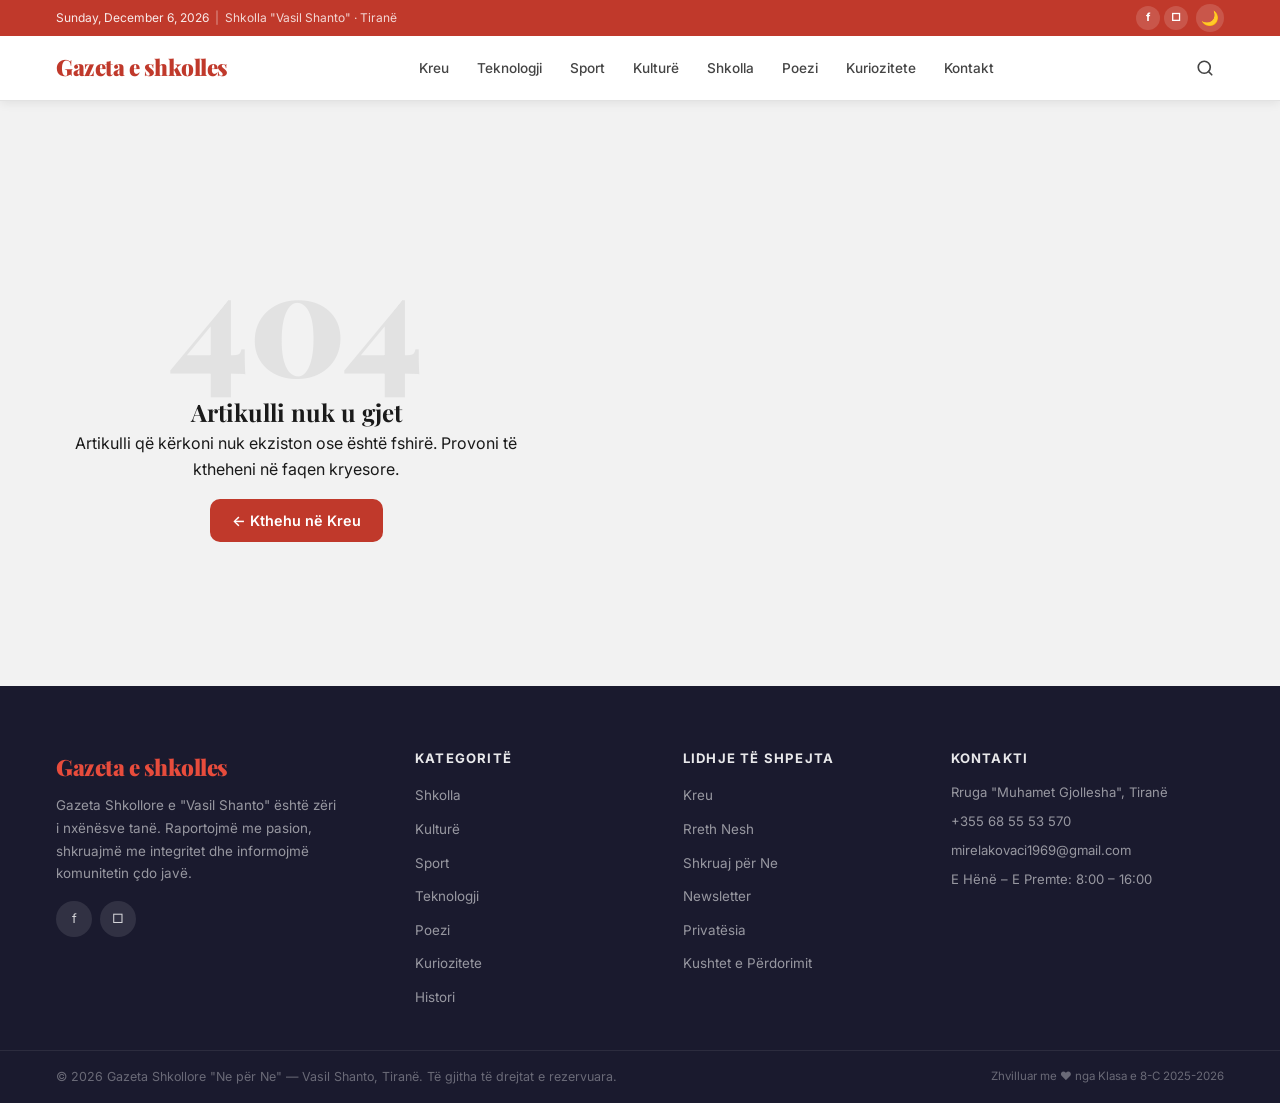
==== commit deadcb36: "final content, without ads" ====
--- a/article.html
+++ b/article.html
@@ -52,6 +52,8 @@
           <li><a href="index.html#sport"      class="nav-link">Sport</a></li>
           <li><a href="index.html#kulture"    class="nav-link">Kulturë</a></li>
           <li><a href="index.html#shkolla"    class="nav-link">Shkolla</a></li>
+          <li><a href="index.html#poezi"        class="nav-link">Poezi</a></li>
+          <li><a href="index.html#kuriozitete" class="nav-link">Kuriozitete</a></li>
           <li><a href="index.html#kontakt"    class="nav-link">Kontakt</a></li>
         </ul>
 
@@ -100,7 +102,8 @@
       <li><a href="index.html#kulture">Kulturë</a></li>
       <li><a href="index.html#sport">Sport</a></li>
       <li><a href="index.html#teknologji">Teknologji</a></li>
-      <li><a href="index.html#newsletter">Newsletter</a></li>
+      <li><a href="index.html#poezi">Poezi</a></li>
+      <li><a href="index.html#kuriozitete">Kuriozitete</a></li>
       <li><a href="index.html#kontakt">Kontakt</a></li>
     </ul>
     <div class="drawer-footer">
@@ -249,7 +252,8 @@
               <li><a href="index.html#kulture">Kulturë</a></li>
               <li><a href="index.html#sport">Sport</a></li>
               <li><a href="index.html#teknologji">Teknologji</a></li>
-              <li><a href="#">Letërsi</a></li>
+              <li><a href="index.html#poezi">Poezi</a></li>
+              <li><a href="index.html#kuriozitete">Kuriozitete</a></li>
               <li><a href="#">Histori</a></li>
             </ul>
           </div>
--- a/style.css
+++ b/style.css
@@ -20,6 +20,8 @@
   --science-color:   #d35400;
   --society-color:   #16a085;
   --literature-color:#c0392b;
+  --poetry-color:    #c2185b;
+  --curiosity-color: #f39c12;
 
   /* Light theme surfaces */
   --bg:          #f2f2f2;
@@ -203,6 +205,8 @@
 .badge-science    { background: var(--science-color); }
 .badge-society    { background: var(--society-color); }
 .badge-literature { background: var(--literature-color); }
+.badge-poetry     { background: var(--poetry-color); }
+.badge-curiosity  { background: var(--curiosity-color); }
 
 /* ——————————————————————————————————————
    5. ARTICLE META
@@ -2382,6 +2386,76 @@
   .related-grid { grid-template-columns: repeat(3, 1fr); }
 }
 
+/* ═══════════════════════════════════════════════════════════
+   BLUR-BACKDROP IMAGE DISPLAY
+   Full image visible (contain) + same image blurred as fill.
+   Consistent across all pages, all breakpoints.
+═══════════════════════════════════════════════════════════ */
+
+/* 1 — Wrappers: must be position:relative so ::before stays inside */
+.hero-img-wrap,
+.side-img-wrap,
+.card-img-wrap,
+.list-img-wrap,
+.article-hero-img-wrap,
+.prose-img-wrap,
+.related-img-wrap {
+  position: relative;          /* contains the absolute ::before */
+  overflow: hidden;            /* clips blur at wrapper edge */
+  background-color: #0d0d0d;  /* fallback until image loads */
+  background-size: cover;
+  background-position: center;
+}
+
+/* 2 — Blurred backdrop via ::before */
+.hero-img-wrap::before,
+.side-img-wrap::before,
+.card-img-wrap::before,
+.list-img-wrap::before,
+.article-hero-img-wrap::before,
+.prose-img-wrap::before,
+.related-img-wrap::before {
+  content: '';
+  position: absolute;
+  inset: -20%;             /* extend past edges — blur hides the seam */
+  background-image: inherit;
+  background-size:  cover;
+  background-position: center;
+  filter:  blur(24px);
+  transform: scale(1.1);
+  opacity: 0.9;
+  z-index: 0;
+}
+
+/* 3 — Actual image: full, no crop, centred on top */
+.hero-img,
+.side-img-wrap > img,
+.card-img,
+.list-img-wrap > img,
+.article-hero-img,
+.prose-img-wrap > img,
+.related-img {
+  position: relative;
+  z-index:  1;
+  object-fit:      contain !important;
+  object-position: center  !important;
+  filter: none !important;   /* lift any tint / saturate applied in cover mode */
+}
+
+/* 4 — Overlays and badges must sit above image (z-index > 1) */
+.hero-img-overlay,
+.article-hero-overlay,
+.card-badge-overlay { z-index: 2; }
+
+/* 5 — Hover: subtle brightness lift instead of zoom-crop */
+.hero-main:hover .hero-img,
+.news-card:hover  .card-img,
+.related-card:hover .related-img {
+  transform: none !important;
+  filter: brightness(1.06) !important;
+  transition: filter 0.35s ease;
+}
+
 /* ── Print: hide article sidebar + related ── */
 @media print {
   .article-sidebar,
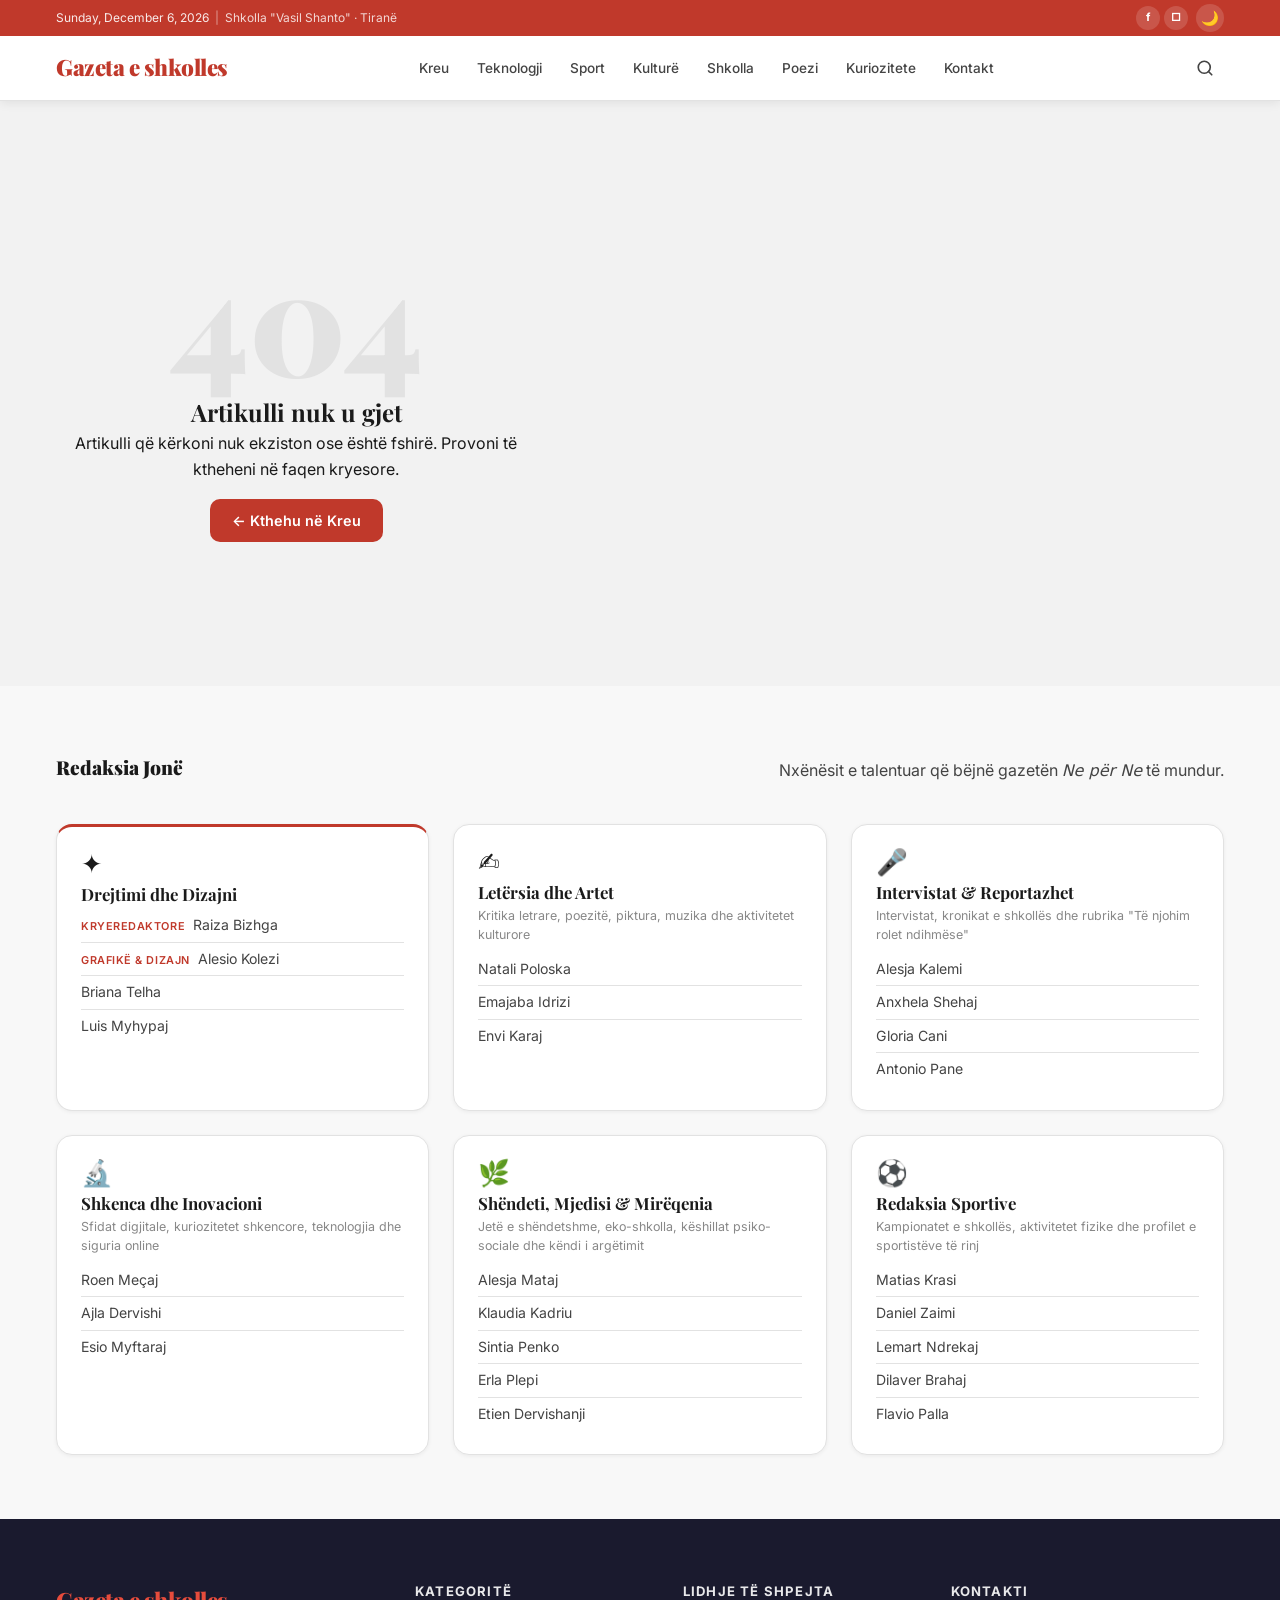
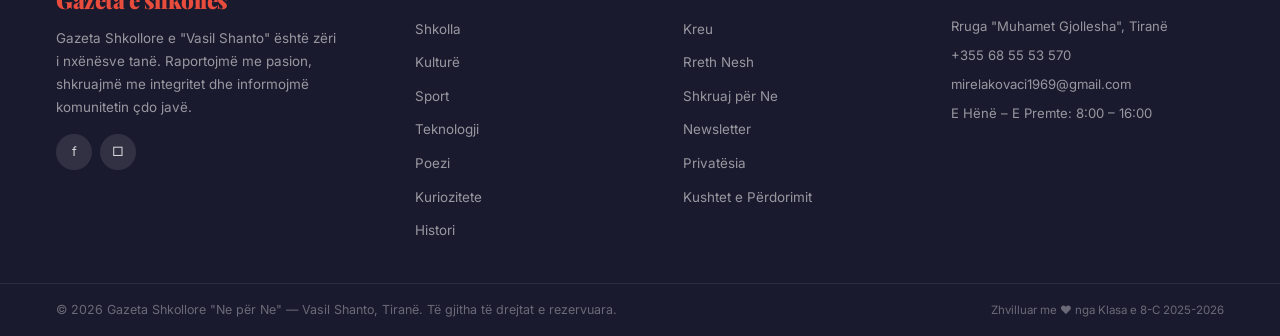
==== commit f9296fea: "shto redaksin" ====
--- a/article.html
+++ b/article.html
@@ -227,6 +227,93 @@
   </main>
 
   <!-- ============================================================
+       REDAKSIA
+  ============================================================ -->
+  <section id="redaksia" class="redaksia-section">
+    <div class="container">
+      <div class="section-head">
+        <h2 class="section-title">Redaksia Jonë</h2>
+        <p class="redaksia-intro">Nxënësit e talentuar që bëjnë gazetën <em>Ne për Ne</em> të mundur.</p>
+      </div>
+
+      <div class="redaksia-grid">
+
+        <div class="redaksia-card redaksia-card--lead">
+          <div class="redaksia-dept-icon">✦</div>
+          <h3 class="redaksia-dept-name">Drejtimi dhe Dizajni</h3>
+          <ul class="redaksia-names">
+            <li><span class="redaksia-role">Kryeredaktore</span> Raiza Bizhga</li>
+            <li><span class="redaksia-role">Grafikë &amp; Dizajn</span> Alesio Kolezi</li>
+            <li>Briana Telha</li>
+            <li>Luis Myhypaj</li>
+          </ul>
+        </div>
+
+        <div class="redaksia-card">
+          <div class="redaksia-dept-icon">✍️</div>
+          <h3 class="redaksia-dept-name">Letërsia dhe Artet</h3>
+          <p class="redaksia-dept-desc">Kritika letrare, poezitë, piktura, muzika dhe aktivitetet kulturore</p>
+          <ul class="redaksia-names">
+            <li>Natali Poloska</li>
+            <li>Emajaba Idrizi</li>
+            <li>Envi Karaj</li>
+          </ul>
+        </div>
+
+        <div class="redaksia-card">
+          <div class="redaksia-dept-icon">🎤</div>
+          <h3 class="redaksia-dept-name">Intervistat &amp; Reportazhet</h3>
+          <p class="redaksia-dept-desc">Intervistat, kronikat e shkollës dhe rubrika "Të njohim rolet ndihmëse"</p>
+          <ul class="redaksia-names">
+            <li>Alesja Kalemi</li>
+            <li>Anxhela Shehaj</li>
+            <li>Gloria Cani</li>
+            <li>Antonio Pane</li>
+          </ul>
+        </div>
+
+        <div class="redaksia-card">
+          <div class="redaksia-dept-icon">🔬</div>
+          <h3 class="redaksia-dept-name">Shkenca dhe Inovacioni</h3>
+          <p class="redaksia-dept-desc">Sfidat digjitale, kuriozitetet shkencore, teknologjia dhe siguria online</p>
+          <ul class="redaksia-names">
+            <li>Roen Meçaj</li>
+            <li>Ajla Dervishi</li>
+            <li>Esio Myftaraj</li>
+          </ul>
+        </div>
+
+        <div class="redaksia-card">
+          <div class="redaksia-dept-icon">🌿</div>
+          <h3 class="redaksia-dept-name">Shëndeti, Mjedisi &amp; Mirëqenia</h3>
+          <p class="redaksia-dept-desc">Jetë e shëndetshme, eko-shkolla, këshillat psiko-sociale dhe këndi i argëtimit</p>
+          <ul class="redaksia-names">
+            <li>Alesja Mataj</li>
+            <li>Klaudia Kadriu</li>
+            <li>Sintia Penko</li>
+            <li>Erla Plepi</li>
+            <li>Etien Dervishanji</li>
+          </ul>
+        </div>
+
+        <div class="redaksia-card">
+          <div class="redaksia-dept-icon">⚽</div>
+          <h3 class="redaksia-dept-name">Redaksia Sportive</h3>
+          <p class="redaksia-dept-desc">Kampionatet e shkollës, aktivitetet fizike dhe profilet e sportistëve të rinj</p>
+          <ul class="redaksia-names">
+            <li>Matias Krasi</li>
+            <li>Daniel Zaimi</li>
+            <li>Lemart Ndrekaj</li>
+            <li>Dilaver Brahaj</li>
+            <li>Flavio Palla</li>
+          </ul>
+        </div>
+
+      </div><!-- /.redaksia-grid -->
+    </div>
+  </section>
+
+  <!-- ============================================================
        FOOTER (identical to index.html)
   ============================================================ -->
   <footer class="site-footer" id="kontakt">
@@ -262,7 +349,7 @@
             <h4 class="footer-heading">Lidhje të Shpejta</h4>
             <ul class="footer-links">
               <li><a href="index.html">Kreu</a></li>
-              <li><a href="#">Rreth Nesh</a></li>
+              <li><a href="index.html#redaksia">Rreth Nesh</a></li>
               <li><a href="#">Shkruaj për Ne</a></li>
               <li><a href="index.html#newsletter">Newsletter</a></li>
               <li><a href="#">Privatësia</a></li>
--- a/style.css
+++ b/style.css
@@ -1196,6 +1196,32 @@
 }
 .pop-body h4 a:hover { color: var(--primary); }
 .pop-body .article-meta { gap: var(--space-xs); font-size: 0.74rem; }
+
+/* Ad widgets */
+.widget-ad,
+.asb-ad {
+  padding: 0;
+  overflow: hidden;
+}
+.widget-ad .ad-label,
+.asb-ad .ad-label {
+  font-size: 0.6rem;
+  text-transform: uppercase;
+  letter-spacing: 0.1em;
+  color: var(--text-muted);
+  text-align: right;
+  padding: 5px 10px 2px;
+  margin: 0;
+}
+.widget-ad img,
+.asb-ad img {
+  display: block;
+  width: 100%;
+  height: auto;
+  transition: opacity 0.18s;
+}
+.widget-ad a:hover img,
+.asb-ad a:hover img { opacity: 0.88; }
 
 /* Mini newsletter widget */
 .widget-accent {
@@ -1432,7 +1458,105 @@
 }
 
 /* ——————————————————————————————————————
-   20. FOOTER
+   20. REDAKSIA SECTION
+—————————————————————————————————————— */
+.redaksia-section {
+  padding: var(--space-xl) 0;
+  background: var(--surface-2);
+}
+
+.redaksia-intro {
+  color: var(--text-light);
+  font-size: 1rem;
+  margin-top: var(--space-sm);
+  max-width: 560px;
+}
+
+.redaksia-grid {
+  display: grid;
+  grid-template-columns: 1fr;
+  gap: var(--space-md);
+  margin-top: var(--space-lg);
+}
+
+@media (min-width: 600px) {
+  .redaksia-grid { grid-template-columns: repeat(2, 1fr); }
+}
+
+@media (min-width: 1024px) {
+  .redaksia-grid { grid-template-columns: repeat(3, 1fr); }
+}
+
+.redaksia-card {
+  background: var(--surface);
+  border: 1px solid var(--border);
+  border-radius: var(--r-lg);
+  padding: var(--space-md);
+  box-shadow: var(--shadow-xs);
+  transition: box-shadow var(--ease), transform var(--ease);
+}
+
+.redaksia-card:hover {
+  box-shadow: var(--shadow-md);
+  transform: translateY(-3px);
+}
+
+.redaksia-card--lead {
+  border-top: 3px solid var(--primary);
+}
+
+.redaksia-dept-icon {
+  font-size: 1.6rem;
+  margin-bottom: var(--space-sm);
+  line-height: 1;
+}
+
+.redaksia-dept-name {
+  font-family: var(--font-display);
+  font-size: 1.05rem;
+  color: var(--text);
+  margin: 0 0 var(--space-xs);
+}
+
+.redaksia-dept-desc {
+  font-size: 0.78rem;
+  color: var(--text-muted);
+  margin: 0 0 var(--space-sm);
+  line-height: 1.5;
+}
+
+.redaksia-names {
+  list-style: none;
+  padding: 0;
+  margin: 0;
+  display: flex;
+  flex-direction: column;
+  gap: 0;
+}
+
+.redaksia-names li {
+  font-size: 0.88rem;
+  color: var(--text-light);
+  padding: 5px 0;
+  border-bottom: 1px solid var(--border);
+}
+
+.redaksia-names li:last-child {
+  border-bottom: none;
+}
+
+.redaksia-role {
+  display: inline-block;
+  font-size: 0.68rem;
+  font-weight: 600;
+  text-transform: uppercase;
+  letter-spacing: 0.05em;
+  color: var(--primary);
+  margin-right: 4px;
+}
+
+/* ——————————————————————————————————————
+   21. FOOTER
 —————————————————————————————————————— */
 .site-footer {
   background: var(--secondary, #1a1a2e);
